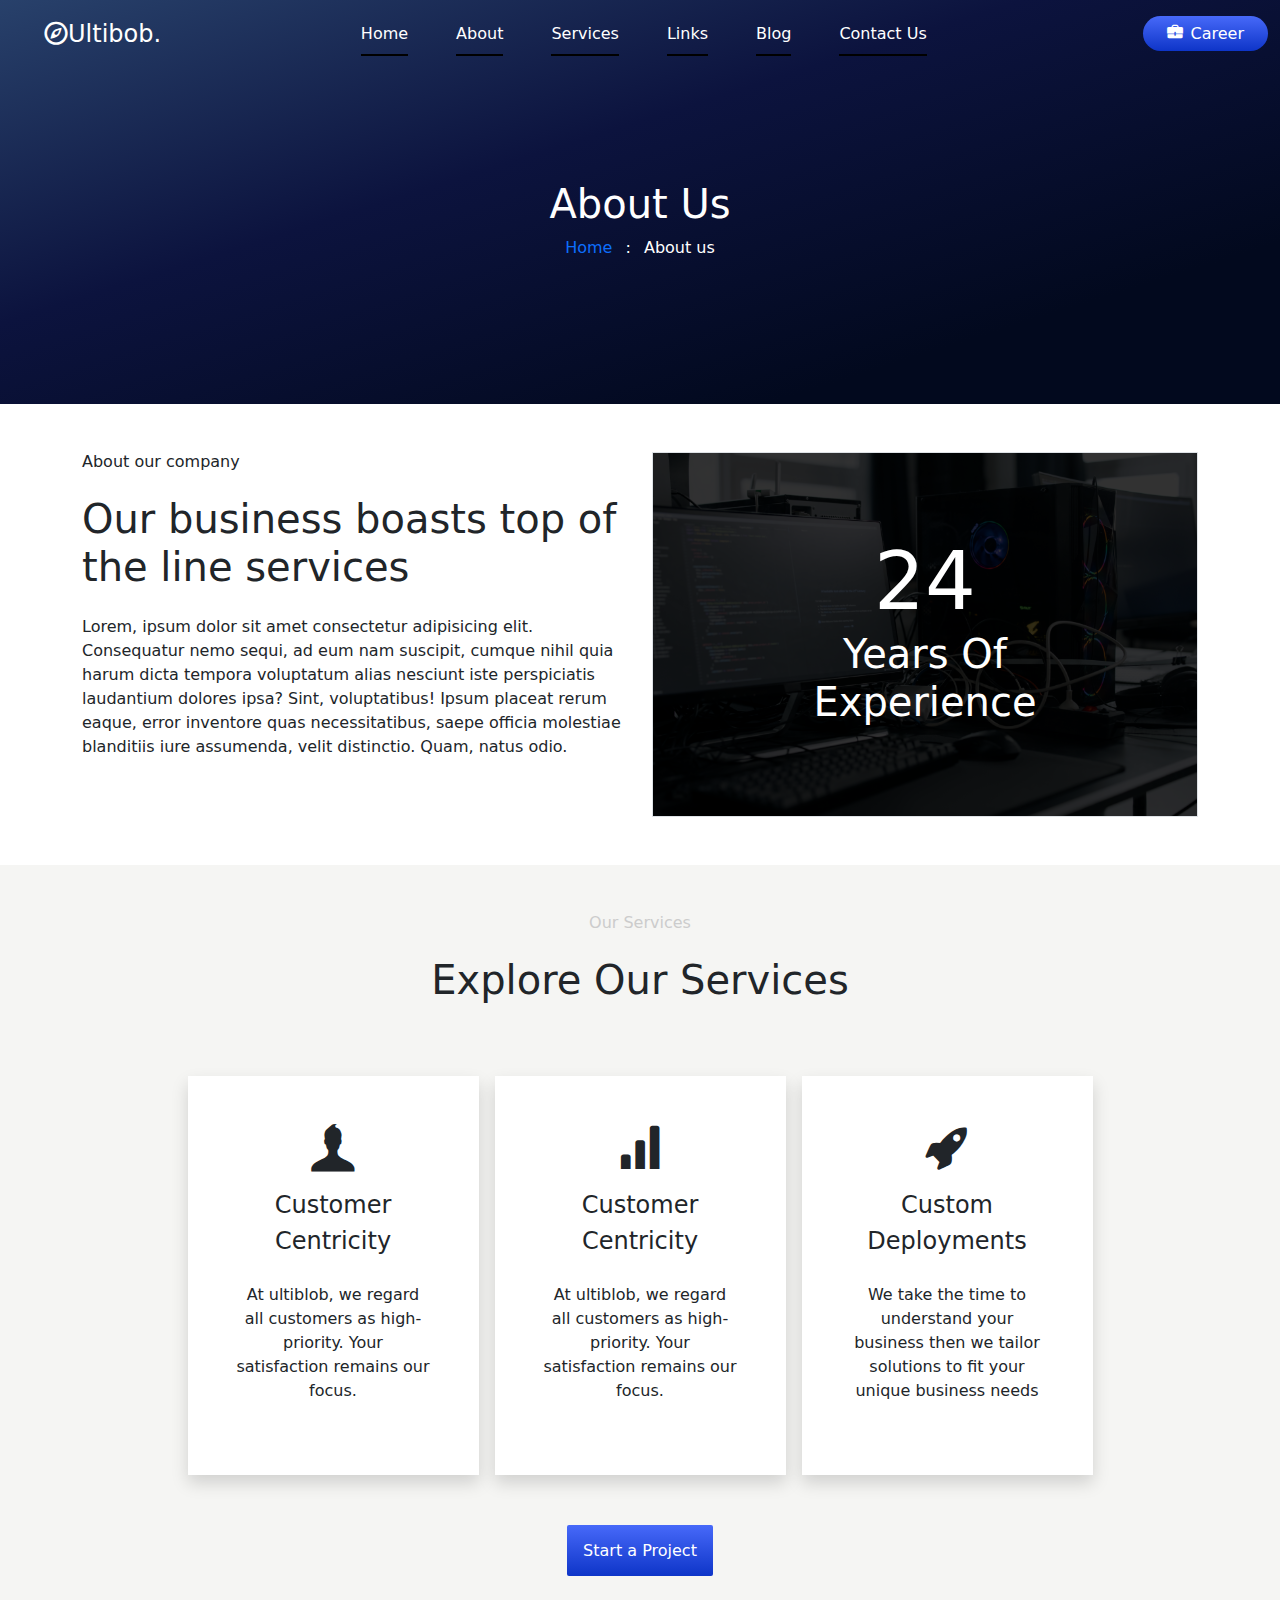
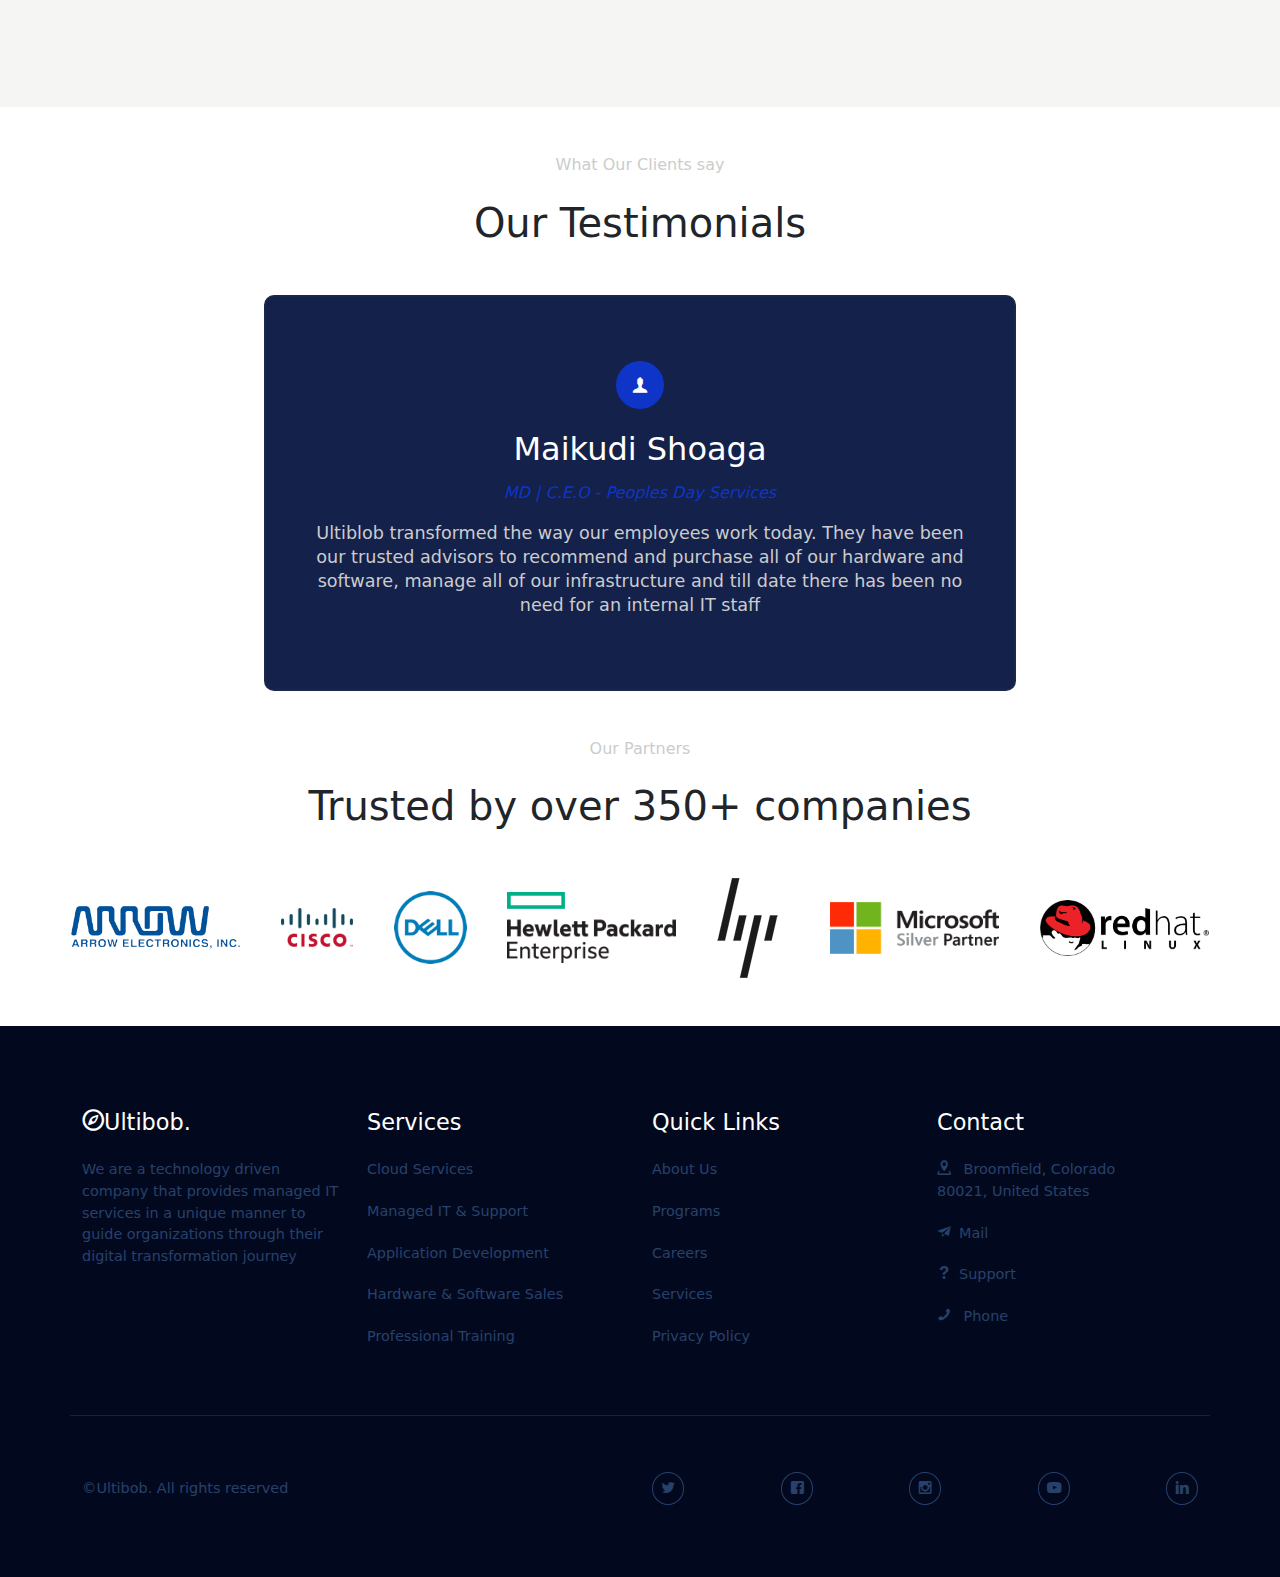
==== aboutus.html @ 758c70c1 "first commit" ====
<!DOCTYPE html>
<html lang="en">

<head>
    <meta charset="UTF-8">
    <meta http-equiv="X-UA-Compatible" content="IE=edge">
    <meta name="viewport" content="width=device-width, initial-scale=1.0">
    <title>Document</title>
    <link rel="stylesheet" href="./bootstrap-5.0.2-dist/css/bootstrap.min.css">
    <link rel="stylesheet" href="./entypo/style.css">
    <link rel="stylesheet" href="./style1.css">

</head>

<body>
    <div id="container">
        <header class="">
            <div class="container-fluid  pb-5">
                <nav class="nav py-3">
                    <ul class="d-none d-md-flex justify-content-between align-items-center w-100  ">
                        <li><a href="" class="text-white icon"><i class="entypo-icon-compass"></i>Ultibob.</a></li>
                        <ul class="d-flex   justify-content-between" id="nav-bar">
                            <li class="me-lg-5 me-md-3 "><a class="text-white" href="index.html">Home</a></li>
                            <li class="me-lg-5 me-md-3"><a class="text-white" href="aboutus.html">About</a></li>
                            <li class="me-lg-5 me-md-3"><a class="text-white" href="services.html">Services</a></li>
                            <li class="me-lg-5 me-md-3"><a class="text-white" href="">Links</a></li>
                            <li class="me-lg-5 me-md-3"><a class="text-white" href="">Blog</a></li>
                            <li class="me-lg-5 me-md-3"><a class="text-white" href="">Contact Us</a></li>
                        </ul>
                        <li><a href="" class="button text-white p-2 px-4"><i class="entypo-icon-briefcase me-2 "></i>Career</a></a></li>
                    </ul>

                </nav>

                <section class="py-5 text-center  h-100 my-5">
                    <h1 class=" text-white">About Us</h1>
                    <div>
                        <span class="text-white ">
                            <a href="" class="">Home</a>
                            <span class="mx-2">:</span>
                            <span class="text-white">About us</span>
                        </span>

                    </div>
                </section>
            </div>
        </header>

        <!-- About Company -->
        <section class="container my-5" id="about-company">
           <div class="row">
                <div class="col-12 col-md-6">
                    <h6 class="">About our company</h6>
                    <h1 class="my-2 my-md-4">Our business boasts top of the line services</h1>
                    <p>Lorem, ipsum dolor sit amet consectetur adipisicing elit. Consequatur nemo sequi, ad eum nam suscipit, cumque nihil quia harum dicta tempora voluptatum alias nesciunt iste perspiciatis laudantium dolores ipsa? Sint, voluptatibus! Ipsum placeat rerum eaque, error inventore quas necessitatibus, saepe officia molestiae blanditiis iure assumenda, velit distinctio. Quam, natus odio.</p>
                </div>
                <div class="col-12 col-md-6 " id="overlay">
                    <div class="position-relative border" >
                        <img src="./Img/pexels-cottonbro-6804581.jpg" class="img-fluid" alt="">
                        <div class="position-absolute  w-100 h-100  text-white d-flex align-items-center" style="top: 0%;background-color: rgba(0, 0, 0, 0.8);">
                            <h1  class="text-center text-capitalize mx-auto"><span class="display-1">24</span><br> years of<br> experience</h1>
                        </div>
                    </div>
                </div>
           </div>
        </section>

        <!-- Explore Services -->
        <section class="mt-5 py-5" id="explore-services">
                  <div class="container px-5 px-md-0">
                        <div class="text-center">
                            <h6 class="small-heading">Our Services</h6>
                            <h1 class="my-2 my-md-4">Explore Our Services</h1>
                        </div>

                        <div class="row gap-3 justify-content-center py-5">
                            <div class="col-12 col-lg-3 col-md-5 text-center bg-white p-5 card-explore shadow" >
                                <h1><i class="entypo-icon-user"></i></h1>
                                <p class="my-2 heading">Customer Centricity</p>
                                <p class="my-4">At ultiblob, we regard all customers as high-priority. Your satisfaction remains our focus.</p>
                            </div>

                            <div class="col-12 col-lg-3 col-md-5 text-center bg-white p-5 card-explore shadow" >
                                <h1><i class="entypo-icon-bar-graph"></i></h1>
                                <p class="my-2 heading">Customer Centricity</p>
                                <p class="my-4">At ultiblob, we regard all customers as high-priority. Your satisfaction remains our focus.</p>
                            </div>

                            <div class="col-12 col-lg-3 col-md-5 text-center bg-white p-5 card-explore shadow" >
                                <h1><i class="entypo-icon-rocket"></i></h1>
                                <p class="my-2 heading">Custom Deployments</p>
                                <p class="my-4">We take the time to understand your business then we tailor solutions to fit your unique business needs</p>
                            </div>

                            <div class="col-12 col-lg-3 col-md-12 text-center  p-5 card-explore " >
                                <a href="" class="btn button p-3 text-white">Start a Project</a>
                            </div>
                        </div>
                  </div>
                   
        </section>

        <!-- What our clients say -->
        <section id="what-client-say" class="my-5">
            <div class="container px-5 px-md-0 ">
                <!-- Testimonials -->
                <div id="testimonials">
                    <div class="text-center my-5">
                        <h6 class="small-heading">What Our Clients say</h6>
                        <h1 class="my-2 my-md-4">Our Testimonials</h1>
                    </div>
    
                    <div class="row justify-content-center">
                        <div class="container col-12 col-md-8">
                            <div class="boxes p-2 p-md-3 p-lg-5  text-center">
                                <div>
                                    <span class="icon-con p-3 text-white my-3"><i class="entypo-icon-user"></i></span>
                                    <span class="name text-white">Maikudi Shoaga</span>
                                    <span class="occupation py-2">MD | C.E.O - Peoples Day Services</span>
                                </div>
                                <p class=" py-2">Ultiblob transformed the way our employees work today. They have been our trusted advisors to recommend and purchase all of our hardware and software, manage all of our infrastructure and till date there has been no need for an internal IT staff</p>
                            </div>
                        </div>
                    </div>
                </div>

                <!-- Our Partners -->
                <div id="our-partners">
                    <div class="text-center my-5">
                        <h6 class="small-heading">Our  Partners</h6>
                        <h1 class="my-2 my-md-4">Trusted by over 350+ companies</h1>
                    </div>
    
                    <div class="row align-items-center justify-content-center gap-0 gap-md-3">
                        <div class="col-3 col-lg-2 "><img src="./Img/arrow.png" class="img-fluid" alt=""></div>
                        <div class="col-3 col-lg-1 "><img src="./Img/cisco.png" class="img-fluid" alt=""></div>
                        <div class="col-3 col-lg-1 "><img src="./Img/dell.png" class="img-fluid " alt=""></div>
                        <div class="col-3 col-lg-2 "><img src="./Img/hp-enterprise.png" class="img-fluid" alt=""></div>
                        <div class="col-3 col-lg-1 "><img src="./Img/hp.png" class="img-fluid" alt=""></div>
                        <div class="col-3 col-lg-2 "><img src="./Img/microsoft-silver-partner.png" class="img-fluid" alt=""></div>
                        <div class="col-3 col-lg-2 "><img src="./Img/redhat.png" class="img-fluid" alt=""></div>
                    </div>
                </div>
            </div>  
        </section>

        <!-- Footer -->
        <footer class="py-3">
           
                <nav class="container  ">
                  
                        <ul class="row p-0  py-5" style="border-bottom:.3px solid rgba(204, 204, 204, 0.132); ">
                            <ul class="col-12 col-md-6 col-lg-3 ">
                                <li class="my-3 li-head"><a href="" class="text-white"><i class="entypo-icon-compass"></i>Ultibob.</a></li>
                                <li>We are a technology driven company that provides managed IT services in a unique manner to guide organizations through their digital transformation journey</li>
                            </ul>
                            <ul class="col-12 col-md-6 col-lg-3">
                                    <li class="my-3 li-head">Services</li>
                                    <li><a href="">Cloud Services</a></li>
                                    <li><a href="">Managed IT & Support</a></li>
                                    <li><a href="">Application Development</a></li>
                                    <li><a href=""> Hardware & Software Sales</a></li>
                                    <li><a href="">Professional Training</a></li>
                            </ul>
    
                            <ul class="col-12 col-md-6 col-lg-3">
                                <li class="my-3 li-head">Quick Links</li>
                                <li><a href="">About Us</a></li>
                                <li><a href="">Programs</a></li>
                                <li><a href="">Careers</a></li>
                                <li><a href="">Services</a></li>
                                <li><a href="">Privacy Policy</a></li>
                            </ul>
    
                            <ul class="col-12 col-md-6 col-lg-3">
                                <li class="my-3 li-head">Contact</li>
                                <li><a href=""><i class="entypo-icon-location me-2"></i> Broomfield, Colorado <br>80021, United States</a></li>
                                <li><a href=""><i class="entypo-icon-paper-plane me-2"></i>Mail</a></li>
                                <li><a href=""><i class="entypo-icon-help me-2"></i>Support</a></li>
                                <li><a href=""><i class="entypo-icon-phone me-2"></i> Phone</a></li>
                                
                            </ul>
                            
                        </ul>

                        <ul class="row text-lg-start text-sm-center text-center p-0 align-items-md-center">
                            <ul class="col-12 col-md-4 col-lg-6 ">
                                <li><a >&copy;Ultibob. All rights reserved</a></li>
                                
                            </ul>
    
                            <ul class="col-12 col-md-4 col-lg-6 d-flex align-items-center justify-content-between">
                                    
                                    <li><a href="" class="icon p-lg-2 p-md-3 p-2"><i  class="entypo-icon-twitter"></i></a></li>
                                    <li><a href="" class="icon p-lg-2 p-md-3 p-2"><i  class="entypo-icon-facebook"></i></a></li>
                                    <li><a href="" class="icon p-lg-2 p-md-3 p-2"><i  class="entypo-icon-instagram"></i></a></li>
                                    <li><a href="" class="icon p-lg-2 p-md-3 p-2"><i  class="entypo-icon-youtube"></i></a></li>
                                    <li><a href="" class="icon p-lg-2 p-md-3 p-2"><i  class="entypo-icon-linkedin"></i></a></li>
                                    
                            </ul>
                        </ul>
                   
                </nav>
           
        </footer>

    </div>
</body>

</html>
---- entypo/style.css ----
@font-face {
  font-family: 'entypo';
  src:  url('fonts/entypo.eot?xu8bm0');
  src:  url('fonts/entypo.eot?xu8bm0#iefix') format('embedded-opentype'),
    url('fonts/entypo.woff2?xu8bm0') format('woff2'),
    url('fonts/entypo.ttf?xu8bm0') format('truetype'),
    url('fonts/entypo.woff?xu8bm0') format('woff'),
    url('fonts/entypo.svg?xu8bm0#entypo') format('svg');
  font-weight: normal;
  font-style: normal;
}

[class^="entypo-icon-"], [class*=" entypo-icon-"] {
  /* use !important to prevent issues with browser extensions that change fonts */
  font-family: 'entypo' !important;
  speak: none;
  font-style: normal;
  font-weight: normal;
  font-variant: normal;
  text-transform: none;
  line-height: 1;

  /* Better Font Rendering =========== */
  -webkit-font-smoothing: antialiased;
  -moz-osx-font-smoothing: grayscale;
}

.entypo-icon-add-to-list:before {
  content: "\e900";
}
.entypo-icon-classic-computer:before {
  content: "\e901";
}
.entypo-icon-controller-fast-backward:before {
  content: "\e902";
}
.entypo-icon-creative-commons-attribution:before {
  content: "\e903";
}
.entypo-icon-creative-commons-noderivs:before {
  content: "\e904";
}
.entypo-icon-creative-commons-noncommercial-eu:before {
  content: "\e905";
}
.entypo-icon-creative-commons-noncommercial-us:before {
  content: "\e906";
}
.entypo-icon-creative-commons-public-domain:before {
  content: "\e907";
}
.entypo-icon-creative-commons-remix:before {
  content: "\e908";
}
.entypo-icon-creative-commons-share:before {
  content: "\e909";
}
.entypo-icon-creative-commons-sharealike:before {
  content: "\e90a";
}
.entypo-icon-creative-commons:before {
  content: "\e90b";
}
.entypo-icon-document-landscape:before {
  content: "\e90c";
}
.entypo-icon-remove-user:before {
  content: "\e90d";
}
.entypo-icon-warning:before {
  content: "\e90e";
}
.entypo-icon-arrow-bold-down:before {
  content: "\e90f";
}
.entypo-icon-arrow-bold-left:before {
  content: "\e910";
}
.entypo-icon-arrow-bold-right:before {
  content: "\e911";
}
.entypo-icon-arrow-bold-up:before {
  content: "\e912";
}
.entypo-icon-arrow-down:before {
  content: "\e913";
}
.entypo-icon-arrow-left:before {
  content: "\e914";
}
.entypo-icon-arrow-long-down:before {
  content: "\e915";
}
.entypo-icon-arrow-long-left:before {
  content: "\e916";
}
.entypo-icon-arrow-long-right:before {
  content: "\e917";
}
.entypo-icon-arrow-long-up:before {
  content: "\e918";
}
.entypo-icon-arrow-right:before {
  content: "\e919";
}
.entypo-icon-arrow-up:before {
  content: "\e91a";
}
.entypo-icon-arrow-with-circle-down:before {
  content: "\e91b";
}
.entypo-icon-arrow-with-circle-left:before {
  content: "\e91c";
}
.entypo-icon-arrow-with-circle-right:before {
  content: "\e91d";
}
.entypo-icon-arrow-with-circle-up:before {
  content: "\e91e";
}
.entypo-icon-bookmark:before {
  content: "\e91f";
}
.entypo-icon-bookmarks:before {
  content: "\e920";
}
.entypo-icon-chevron-down:before {
  content: "\e921";
}
.entypo-icon-chevron-left:before {
  content: "\e922";
}
.entypo-icon-chevron-right:before {
  content: "\e923";
}
.entypo-icon-chevron-small-down:before {
  content: "\e924";
}
.entypo-icon-chevron-small-left:before {
  content: "\e925";
}
.entypo-icon-chevron-small-right:before {
  content: "\e926";
}
.entypo-icon-chevron-small-up:before {
  content: "\e927";
}
.entypo-icon-chevron-thin-down:before {
  content: "\e928";
}
.entypo-icon-chevron-thin-left:before {
  content: "\e929";
}
.entypo-icon-chevron-thin-right:before {
  content: "\e92a";
}
.entypo-icon-chevron-thin-up:before {
  content: "\e92b";
}
.entypo-icon-chevron-up:before {
  content: "\e92c";
}
.entypo-icon-chevron-with-circle-down:before {
  content: "\e92d";
}
.entypo-icon-chevron-with-circle-left:before {
  content: "\e92e";
}
.entypo-icon-chevron-with-circle-right:before {
  content: "\e92f";
}
.entypo-icon-chevron-with-circle-up:before {
  content: "\e930";
}
.entypo-icon-cloud:before {
  content: "\e931";
}
.entypo-icon-controller-fast-forward:before {
  content: "\e932";
}
.entypo-icon-controller-jump-to-start:before {
  content: "\e933";
}
.entypo-icon-controller-next:before {
  content: "\e934";
}
.entypo-icon-controller-paus:before {
  content: "\e935";
}
.entypo-icon-controller-play:before {
  content: "\e936";
}
.entypo-icon-controller-record:before {
  content: "\e937";
}
.entypo-icon-controller-stop:before {
  content: "\e938";
}
.entypo-icon-controller-volume:before {
  content: "\e939";
}
.entypo-icon-dot-single:before {
  content: "\e93a";
}
.entypo-icon-dots-three-horizontal:before {
  content: "\e93b";
}
.entypo-icon-dots-three-vertical:before {
  content: "\e93c";
}
.entypo-icon-dots-two-horizontal:before {
  content: "\e93d";
}
.entypo-icon-dots-two-vertical:before {
  content: "\e93e";
}
.entypo-icon-download:before {
  content: "\e93f";
}
.entypo-icon-emoji-flirt:before {
  content: "\e940";
}
.entypo-icon-flow-branch:before {
  content: "\e941";
}
.entypo-icon-flow-cascade:before {
  content: "\e942";
}
.entypo-icon-flow-line:before {
  content: "\e943";
}
.entypo-icon-flow-parallel:before {
  content: "\e944";
}
.entypo-icon-flow-tree:before {
  content: "\e945";
}
.entypo-icon-install:before {
  content: "\e946";
}
.entypo-icon-layers:before {
  content: "\e947";
}
.entypo-icon-open-book:before {
  content: "\e948";
}
.entypo-icon-resize-100:before {
  content: "\e949";
}
.entypo-icon-resize-full-screen:before {
  content: "\e94a";
}
.entypo-icon-save:before {
  content: "\e94b";
}
.entypo-icon-select-arrows:before {
  content: "\e94c";
}
.entypo-icon-sound-mute:before {
  content: "\e94d";
}
.entypo-icon-sound:before {
  content: "\e94e";
}
.entypo-icon-trash:before {
  content: "\e94f";
}
.entypo-icon-triangle-down:before {
  content: "\e950";
}
.entypo-icon-triangle-left:before {
  content: "\e951";
}
.entypo-icon-triangle-right:before {
  content: "\e952";
}
.entypo-icon-triangle-up:before {
  content: "\e953";
}
.entypo-icon-uninstall:before {
  content: "\e954";
}
.entypo-icon-upload-to-cloud:before {
  content: "\e955";
}
.entypo-icon-upload:before {
  content: "\e956";
}
.entypo-icon-add-user:before {
  content: "\e957";
}
.entypo-icon-address:before {
  content: "\e958";
}
.entypo-icon-adjust:before {
  content: "\e959";
}
.entypo-icon-air:before {
  content: "\e95a";
}
.entypo-icon-aircraft-landing:before {
  content: "\e95b";
}
.entypo-icon-aircraft-take-off:before {
  content: "\e95c";
}
.entypo-icon-aircraft:before {
  content: "\e95d";
}
.entypo-icon-align-bottom:before {
  content: "\e95e";
}
.entypo-icon-align-horizontal-middle:before {
  content: "\e95f";
}
.entypo-icon-align-left:before {
  content: "\e960";
}
.entypo-icon-align-right:before {
  content: "\e961";
}
.entypo-icon-align-top:before {
  content: "\e962";
}
.entypo-icon-align-vertical-middle:before {
  content: "\e963";
}
.entypo-icon-archive:before {
  content: "\e964";
}
.entypo-icon-area-graph:before {
  content: "\e965";
}
.entypo-icon-attachment:before {
  content: "\e966";
}
.entypo-icon-awareness-ribbon:before {
  content: "\e967";
}
.entypo-icon-back-in-time:before {
  content: "\e968";
}
.entypo-icon-back:before {
  content: "\e969";
}
.entypo-icon-bar-graph:before {
  content: "\e96a";
}
.entypo-icon-battery:before {
  content: "\e96b";
}
.entypo-icon-beamed-note:before {
  content: "\e96c";
}
.entypo-icon-bell:before {
  content: "\e96d";
}
.entypo-icon-blackboard:before {
  content: "\e96e";
}
.entypo-icon-block:before {
  content: "\e96f";
}
.entypo-icon-book:before {
  content: "\e970";
}
.entypo-icon-bowl:before {
  content: "\e971";
}
.entypo-icon-box:before {
  content: "\e972";
}
.entypo-icon-briefcase:before {
  content: "\e973";
}
.entypo-icon-browser:before {
  content: "\e974";
}
.entypo-icon-brush:before {
  content: "\e975";
}
.entypo-icon-bucket:before {
  content: "\e976";
}
.entypo-icon-cake:before {
  content: "\e977";
}
.entypo-icon-calculator:before {
  content: "\e978";
}
.entypo-icon-calendar:before {
  content: "\e979";
}
.entypo-icon-camera:before {
  content: "\e97a";
}
.entypo-icon-ccw:before {
  content: "\e97b";
}
.entypo-icon-chat:before {
  content: "\e97c";
}
.entypo-icon-check:before {
  content: "\e97d";
}
.entypo-icon-circle-with-cross:before {
  content: "\e97e";
}
.entypo-icon-circle-with-minus:before {
  content: "\e97f";
}
.entypo-icon-circle-with-plus:before {
  content: "\e980";
}
.entypo-icon-circle:before {
  content: "\e981";
}
.entypo-icon-circular-graph:before {
  content: "\e982";
}
.entypo-icon-clapperboard:before {
  content: "\e983";
}
.entypo-icon-clipboard:before {
  content: "\e984";
}
.entypo-icon-clock:before {
  content: "\e985";
}
.entypo-icon-code:before {
  content: "\e986";
}
.entypo-icon-cog:before {
  content: "\e987";
}
.entypo-icon-colours:before {
  content: "\e988";
}
.entypo-icon-compass:before {
  content: "\e989";
}
.entypo-icon-copy:before {
  content: "\e98a";
}
.entypo-icon-credit-card:before {
  content: "\e98b";
}
.entypo-icon-credit:before {
  content: "\e98c";
}
.entypo-icon-cross:before {
  content: "\e98d";
}
.entypo-icon-cup:before {
  content: "\e98e";
}
.entypo-icon-cw:before {
  content: "\e98f";
}
.entypo-icon-cycle:before {
  content: "\e990";
}
.entypo-icon-database:before {
  content: "\e991";
}
.entypo-icon-dial-pad:before {
  content: "\e992";
}
.entypo-icon-direction:before {
  content: "\e993";
}
.entypo-icon-document:before {
  content: "\e994";
}
.entypo-icon-documents:before {
  content: "\e995";
}
.entypo-icon-drink:before {
  content: "\e996";
}
.entypo-icon-drive:before {
  content: "\e997";
}
.entypo-icon-drop:before {
  content: "\e998";
}
.entypo-icon-edit:before {
  content: "\e999";
}
.entypo-icon-email:before {
  content: "\e99a";
}
.entypo-icon-emoji-happy:before {
  content: "\e99b";
}
.entypo-icon-emoji-neutral:before {
  content: "\e99c";
}
.entypo-icon-emoji-sad:before {
  content: "\e99d";
}
.entypo-icon-erase:before {
  content: "\e99e";
}
.entypo-icon-eraser:before {
  content: "\e99f";
}
.entypo-icon-export:before {
  content: "\e9a0";
}
.entypo-icon-eye:before {
  content: "\e9a1";
}
.entypo-icon-feather:before {
  content: "\e9a2";
}
.entypo-icon-flag:before {
  content: "\e9a3";
}
.entypo-icon-flash:before {
  content: "\e9a4";
}
.entypo-icon-flashlight:before {
  content: "\e9a5";
}
.entypo-icon-flat-brush:before {
  content: "\e9a6";
}
.entypo-icon-folder-images:before {
  content: "\e9a7";
}
.entypo-icon-folder-music:before {
  content: "\e9a8";
}
.entypo-icon-folder-video:before {
  content: "\e9a9";
}
.entypo-icon-folder:before {
  content: "\e9aa";
}
.entypo-icon-forward:before {
  content: "\e9ab";
}
.entypo-icon-funnel:before {
  content: "\e9ac";
}
.entypo-icon-game-controller:before {
  content: "\e9ad";
}
.entypo-icon-gauge:before {
  content: "\e9ae";
}
.entypo-icon-globe:before {
  content: "\e9af";
}
.entypo-icon-graduation-cap:before {
  content: "\e9b0";
}
.entypo-icon-grid:before {
  content: "\e9b1";
}
.entypo-icon-hair-cross:before {
  content: "\e9b2";
}
.entypo-icon-hand:before {
  content: "\e9b3";
}
.entypo-icon-heart-outlined:before {
  content: "\e9b4";
}
.entypo-icon-heart:before {
  content: "\e9b5";
}
.entypo-icon-help-with-circle:before {
  content: "\e9b6";
}
.entypo-icon-help:before {
  content: "\e9b7";
}
.entypo-icon-home:before {
  content: "\e9b8";
}
.entypo-icon-hour-glass:before {
  content: "\e9b9";
}
.entypo-icon-image-inverted:before {
  content: "\e9ba";
}
.entypo-icon-image:before {
  content: "\e9bb";
}
.entypo-icon-images:before {
  content: "\e9bc";
}
.entypo-icon-inbox:before {
  content: "\e9bd";
}
.entypo-icon-infinity:before {
  content: "\e9be";
}
.entypo-icon-info-with-circle:before {
  content: "\e9bf";
}
.entypo-icon-info:before {
  content: "\e9c0";
}
.entypo-icon-key:before {
  content: "\e9c1";
}
.entypo-icon-keyboard:before {
  content: "\e9c2";
}
.entypo-icon-lab-flask:before {
  content: "\e9c3";
}
.entypo-icon-landline:before {
  content: "\e9c4";
}
.entypo-icon-language:before {
  content: "\e9c5";
}
.entypo-icon-laptop:before {
  content: "\e9c6";
}
.entypo-icon-leaf:before {
  content: "\e9c7";
}
.entypo-icon-level-down:before {
  content: "\e9c8";
}
.entypo-icon-level-up:before {
  content: "\e9c9";
}
.entypo-icon-lifebuoy:before {
  content: "\e9ca";
}
.entypo-icon-light-bulb:before {
  content: "\e9cb";
}
.entypo-icon-light-down:before {
  content: "\e9cc";
}
.entypo-icon-light-up:before {
  content: "\e9cd";
}
.entypo-icon-line-graph:before {
  content: "\e9ce";
}
.entypo-icon-link:before {
  content: "\e9cf";
}
.entypo-icon-list:before {
  content: "\e9d0";
}
.entypo-icon-location-pin:before {
  content: "\e9d1";
}
.entypo-icon-location:before {
  content: "\e9d2";
}
.entypo-icon-lock-open:before {
  content: "\e9d3";
}
.entypo-icon-lock:before {
  content: "\e9d4";
}
.entypo-icon-log-out:before {
  content: "\e9d5";
}
.entypo-icon-login:before {
  content: "\e9d6";
}
.entypo-icon-loop:before {
  content: "\e9d7";
}
.entypo-icon-magnet:before {
  content: "\e9d8";
}
.entypo-icon-magnifying-glass:before {
  content: "\e9d9";
}
.entypo-icon-mail:before {
  content: "\e9da";
}
.entypo-icon-man:before {
  content: "\e9db";
}
.entypo-icon-map:before {
  content: "\e9dc";
}
.entypo-icon-mask:before {
  content: "\e9dd";
}
.entypo-icon-medal:before {
  content: "\e9de";
}
.entypo-icon-megaphone:before {
  content: "\e9df";
}
.entypo-icon-menu:before {
  content: "\e9e0";
}
.entypo-icon-message:before {
  content: "\e9e1";
}
.entypo-icon-mic:before {
  content: "\e9e2";
}
.entypo-icon-minus:before {
  content: "\e9e3";
}
.entypo-icon-mobile:before {
  content: "\e9e4";
}
.entypo-icon-modern-mic:before {
  content: "\e9e5";
}
.entypo-icon-moon:before {
  content: "\e9e6";
}
.entypo-icon-mouse:before {
  content: "\e9e7";
}
.entypo-icon-music:before {
  content: "\e9e8";
}
.entypo-icon-network:before {
  content: "\e9e9";
}
.entypo-icon-new-message:before {
  content: "\e9ea";
}
.entypo-icon-new:before {
  content: "\e9eb";
}
.entypo-icon-news:before {
  content: "\e9ec";
}
.entypo-icon-note:before {
  content: "\e9ed";
}
.entypo-icon-notification:before {
  content: "\e9ee";
}
.entypo-icon-old-mobile:before {
  content: "\e9ef";
}
.entypo-icon-old-phone:before {
  content: "\e9f0";
}
.entypo-icon-palette:before {
  content: "\e9f1";
}
.entypo-icon-paper-plane:before {
  content: "\e9f2";
}
.entypo-icon-pencil:before {
  content: "\e9f3";
}
.entypo-icon-phone:before {
  content: "\e9f4";
}
.entypo-icon-pie-chart:before {
  content: "\e9f5";
}
.entypo-icon-pin:before {
  content: "\e9f6";
}
.entypo-icon-plus:before {
  content: "\e9f7";
}
.entypo-icon-popup:before {
  content: "\e9f8";
}
.entypo-icon-power-plug:before {
  content: "\e9f9";
}
.entypo-icon-price-ribbon:before {
  content: "\e9fa";
}
.entypo-icon-price-tag:before {
  content: "\e9fb";
}
.entypo-icon-print:before {
  content: "\e9fc";
}
.entypo-icon-progress-empty:before {
  content: "\e9fd";
}
.entypo-icon-progress-full:before {
  content: "\e9fe";
}
.entypo-icon-progress-one:before {
  content: "\e9ff";
}
.entypo-icon-progress-two:before {
  content: "\ea00";
}
.entypo-icon-publish:before {
  content: "\ea01";
}
.entypo-icon-quote:before {
  content: "\ea02";
}
.entypo-icon-radio:before {
  content: "\ea03";
}
.entypo-icon-reply-all:before {
  content: "\ea04";
}
.entypo-icon-reply:before {
  content: "\ea05";
}
.entypo-icon-retweet:before {
  content: "\ea06";
}
.entypo-icon-rocket:before {
  content: "\ea07";
}
.entypo-icon-round-brush:before {
  content: "\ea08";
}
.entypo-icon-rss:before {
  content: "\ea09";
}
.entypo-icon-ruler:before {
  content: "\ea0a";
}
.entypo-icon-scissors:before {
  content: "\ea0b";
}
.entypo-icon-share-alternitive:before {
  content: "\ea0c";
}
.entypo-icon-share:before {
  content: "\ea0d";
}
.entypo-icon-shareable:before {
  content: "\ea0e";
}
.entypo-icon-shield:before {
  content: "\ea0f";
}
.entypo-icon-shop:before {
  content: "\ea10";
}
.entypo-icon-shopping-bag:before {
  content: "\ea11";
}
.entypo-icon-shopping-basket:before {
  content: "\ea12";
}
.entypo-icon-shopping-cart:before {
  content: "\ea13";
}
.entypo-icon-shuffle:before {
  content: "\ea14";
}
.entypo-icon-signal:before {
  content: "\ea15";
}
.entypo-icon-sound-mix:before {
  content: "\ea16";
}
.entypo-icon-sports-club:before {
  content: "\ea17";
}
.entypo-icon-spreadsheet:before {
  content: "\ea18";
}
.entypo-icon-squared-cross:before {
  content: "\ea19";
}
.entypo-icon-squared-minus:before {
  content: "\ea1a";
}
.entypo-icon-squared-plus:before {
  content: "\ea1b";
}
.entypo-icon-star-outlined:before {
  content: "\ea1c";
}
.entypo-icon-star:before {
  content: "\ea1d";
}
.entypo-icon-stopwatch:before {
  content: "\ea1e";
}
.entypo-icon-suitcase:before {
  content: "\ea1f";
}
.entypo-icon-swap:before {
  content: "\ea20";
}
.entypo-icon-sweden:before {
  content: "\ea21";
}
.entypo-icon-switch:before {
  content: "\ea22";
}
.entypo-icon-tablet:before {
  content: "\ea23";
}
.entypo-icon-tag:before {
  content: "\ea24";
}
.entypo-icon-text-document-inverted:before {
  content: "\ea25";
}
.entypo-icon-text-document:before {
  content: "\ea26";
}
.entypo-icon-text:before {
  content: "\ea27";
}
.entypo-icon-thermometer:before {
  content: "\ea28";
}
.entypo-icon-thumbs-down:before {
  content: "\ea29";
}
.entypo-icon-thumbs-up:before {
  content: "\ea2a";
}
.entypo-icon-thunder-cloud:before {
  content: "\ea2b";
}
.entypo-icon-ticket:before {
  content: "\ea2c";
}
.entypo-icon-time-slot:before {
  content: "\ea2d";
}
.entypo-icon-tools:before {
  content: "\ea2e";
}
.entypo-icon-traffic-cone:before {
  content: "\ea2f";
}
.entypo-icon-tree:before {
  content: "\ea30";
}
.entypo-icon-trophy:before {
  content: "\ea31";
}
.entypo-icon-tv:before {
  content: "\ea32";
}
.entypo-icon-typing:before {
  content: "\ea33";
}
.entypo-icon-unread:before {
  content: "\ea34";
}
.entypo-icon-untag:before {
  content: "\ea35";
}
.entypo-icon-user:before {
  content: "\ea36";
}
.entypo-icon-users:before {
  content: "\ea37";
}
.entypo-icon-v-card:before {
  content: "\ea38";
}
.entypo-icon-video:before {
  content: "\ea39";
}
.entypo-icon-vinyl:before {
  content: "\ea3a";
}
.entypo-icon-voicemail:before {
  content: "\ea3b";
}
.entypo-icon-wallet:before {
  content: "\ea3c";
}
.entypo-icon-water:before {
  content: "\ea3d";
}
.entypo-icon-500px-with-circle:before {
  content: "\ea3e";
}
.entypo-icon-500px:before {
  content: "\ea3f";
}
.entypo-icon-basecamp:before {
  content: "\ea40";
}
.entypo-icon-behance:before {
  content: "\ea41";
}
.entypo-icon-creative-cloud:before {
  content: "\ea42";
}
.entypo-icon-dropbox:before {
  content: "\ea43";
}
.entypo-icon-evernote:before {
  content: "\ea44";
}
.entypo-icon-flattr:before {
  content: "\ea45";
}
.entypo-icon-foursquare:before {
  content: "\ea46";
}
.entypo-icon-google-drive:before {
  content: "\ea47";
}
.entypo-icon-google-hangouts:before {
  content: "\ea48";
}
.entypo-icon-grooveshark:before {
  content: "\ea49";
}
.entypo-icon-icloud:before {
  content: "\ea4a";
}
.entypo-icon-mixi:before {
  content: "\ea4b";
}
.entypo-icon-onedrive:before {
  content: "\ea4c";
}
.entypo-icon-paypal:before {
  content: "\ea4d";
}
.entypo-icon-picasa:before {
  content: "\ea4e";
}
.entypo-icon-qq:before {
  content: "\ea4f";
}
.entypo-icon-rdio-with-circle:before {
  content: "\ea50";
}
.entypo-icon-renren:before {
  content: "\ea51";
}
.entypo-icon-scribd:before {
  content: "\ea52";
}
.entypo-icon-sina-weibo:before {
  content: "\ea53";
}
.entypo-icon-skype-with-circle:before {
  content: "\ea54";
}
.entypo-icon-skype:before {
  content: "\ea55";
}
.entypo-icon-slideshare:before {
  content: "\ea56";
}
.entypo-icon-smashing:before {
  content: "\ea57";
}
.entypo-icon-soundcloud:before {
  content: "\ea58";
}
.entypo-icon-spotify-with-circle:before {
  content: "\ea59";
}
.entypo-icon-spotify:before {
  content: "\ea5a";
}
.entypo-icon-swarm:before {
  content: "\ea5b";
}
.entypo-icon-vine-with-circle:before {
  content: "\ea5c";
}
.entypo-icon-vine:before {
  content: "\ea5d";
}
.entypo-icon-vk-alternitive:before {
  content: "\ea5e";
}
.entypo-icon-vk-with-circle:before {
  content: "\ea5f";
}
.entypo-icon-vk:before {
  content: "\ea60";
}
.entypo-icon-xing-with-circle:before {
  content: "\ea61";
}
.entypo-icon-xing:before {
  content: "\ea62";
}
.entypo-icon-yelp:before {
  content: "\ea63";
}
.entypo-icon-dribbble-with-circle:before {
  content: "\ea64";
}
.entypo-icon-dribbble:before {
  content: "\ea65";
}
.entypo-icon-facebook-with-circle:before {
  content: "\ea66";
}
.entypo-icon-facebook:before {
  content: "\ea67";
}
.entypo-icon-flickr-with-circle:before {
  content: "\ea68";
}
.entypo-icon-flickr:before {
  content: "\ea69";
}
.entypo-icon-github-with-circle:before {
  content: "\ea6a";
}
.entypo-icon-github:before {
  content: "\ea6b";
}
.entypo-icon-google-with-circle:before {
  content: "\ea6c";
}
.entypo-icon-google:before {
  content: "\ea6d";
}
.entypo-icon-instagram-with-circle:before {
  content: "\ea6e";
}
.entypo-icon-instagram:before {
  content: "\ea6f";
}
.entypo-icon-lastfm-with-circle:before {
  content: "\ea70";
}
.entypo-icon-lastfm:before {
  content: "\ea71";
}
.entypo-icon-linkedin-with-circle:before {
  content: "\ea72";
}
.entypo-icon-linkedin:before {
  content: "\ea73";
}
.entypo-icon-pinterest-with-circle:before {
  content: "\ea74";
}
.entypo-icon-pinterest:before {
  content: "\ea75";
}
.entypo-icon-rdio:before {
  content: "\ea76";
}
.entypo-icon-stumbleupon-with-circle:before {
  content: "\ea77";
}
.entypo-icon-stumbleupon:before {
  content: "\ea78";
}
.entypo-icon-tumblr-with-circle:before {
  content: "\ea79";
}
.entypo-icon-tumblr:before {
  content: "\ea7a";
}
.entypo-icon-twitter-with-circle:before {
  content: "\ea7b";
}
.entypo-icon-twitter:before {
  content: "\ea7c";
}
.entypo-icon-vimeo-with-circle:before {
  content: "\ea7d";
}
.entypo-icon-vimeo:before {
  content: "\ea7e";
}
.entypo-icon-youtube-with-circle:before {
  content: "\ea7f";
}
.entypo-icon-youtube:before {
  content: "\ea80";
}
---- style1.css ----
a{
    text-decoration: none !important;
}
li{
    list-style: none;
}
header{
    /* height: 50vh; */
    background: linear-gradient(to bottom right,#28416B,#0C133E,#02091E 80%);
}
header #nav-bar a:hover{
    color: #0E35C8;
}
header #nav-bar a{
    position: relative;
}
header  #nav-bar a::before{
    content: "";
    position: absolute;
   
    width: 100%;
    height: 100%;
    top: 0;
    left: 0;
    border-bottom: 2px solid black;
    padding-bottom: 30px;
}
.button{
    background:linear-gradient(#4769F9,#0E35C8) ;
    border-radius: 50px;
    display: inline;
    border: none;
    outline: none;
} 
.icon{
    font-size: 1.5rem;
    display: flex;
    align-items: center;
}
#about-company #overlay h1{
    transition: 1s;
}
#about-company #overlay:hover{
    cursor: default;
}
#about-company #overlay:hover h1{
    color: #0E35C8;
    transform: translateY(10px);
}
.small-heading{
    color: #ccc;
}
#explore-services{
    background-color: #f5f5f3;
}
#explore-services .card-explore{
    transition: 1s;
}
#explore-services .card-explore:not(.card-explore:last-child):hover{
    transform: translateY(-10px);
}
#explore-services .card-explore h1 i{
    font-size: 3rem;
}
#explore-services .card-explore h6{
    font-size: 1.2rem;
}
#explore-services .card-explore .heading{
    font-size: 1.5rem;
}
#explore-services .card-explore .button{
    border-radius: 2px;
    
}
#our-services{
    background: linear-gradient(to top right,#28416B,#0C133E,#02091E 80%);
}
.boxes{
    /* padding: 20px; */
    border: 2px solid #1b264b;
    border-radius: 10px;
    font-family: var(--font);
    background-color: #14214B;
    position: relative;
    transform: translateY(0px);
    transition: 1s;
    -webkit-transition: 1s;
    -o-transition: 1s;
}
#what-client-say .boxes > div:nth-child(1){
    display: grid;
    justify-items: center;

}
#what-client-say .icon-con{
    
    display: flex;
    align-items: center;
    justify-content: center;
    border-radius: 50%;
    
 
    background-color: #0E35C8;
   
}

#what-client-say .name{
    font-size: 2rem;
    
}
#what-client-say .occupation{
    font-style: italic;
    color: #0E35C8;
}
#what-client-say .boxes{
    transition: .8s ;
}
#what-client-say  p{
   
    line-height: 1.5rem;
    font-size: 1.1rem;
    color: #ccc;
}

/* Services.html */
#our-services .img-con{
    height: 250px;
} 

#our-services .img-con .img-overlay img{
    height: 100%;
    width: 100%;
    transform: rotate(10deg);
    border-radius: 10px;
    border: 3px solid white;
    object-fit: cover;

   
}
#our-services .img-con .img-overlay{
    height: 100%;
    background-color: #0E35C8;
    transform: rotate(-10deg);
    position: relative;
    border-radius: 20px;
    box-shadow: 0px 0px 10px 10px #011653;
}
#our-services .text-left{
    text-align: left;
    
    
}

#our-services .color-span{
    color: #0E35C8;
}

#our-services .paragraph{
    font-size: .9rem;
    color: #ccc;
}
#our-services .button{
    font-size: .9rem;
}
footer{
    background-color: #02091E;
  
}
footer .li-head{
    font-size: 1.4rem;
    color: white;
}
footer li:not(li.li-head),footer li:not(li.li-head) a{
    margin: 20px 0px;
    font-size: .9rem;
    color: #28416B;
}
footer li:not(li.li-head) a:hover{
    text-shadow: 0px 0px 10px  #0E35C8;
}
footer .icon{
  
    border: solid #28416B .1px;
    border-radius: 50%;
    display: flex;
    justify-content: center;
    align-items: center;
    font-size: .8rem;
    color: #28416B;
    transition: 1s;
    
}
footer .icon:hover{
    background-color: #0E35C8;
    color: white;
    border: solid #0E35C8 .1px;
    box-shadow: 0px 0px 10px 5px #011653;
    transform: rotate(-360deg);
}

::-webkit-scrollbar{
    width: 8px;
    background:#02091E ;
    
}
::-webkit-scrollbar-thumb{
    background: linear-gradient(#3958E1,#3958E1);
    border-radius: 20px;
    
}

@media screen and (min-width:579px) and (max-width:992px){
    #what-client-say .name{
        font-size: 1rem;
    }
    #what-client-say  p{
        font-size: .8rem;
    }
    #what-client-say .occupation{
        font-size: .9rem;
    }
}



@media screen and (max-width:578px) {
    #what-client-say .name{
        font-size: 1rem;
    }
    #what-client-say  p{
        font-size: .8rem;
    }
    #what-client-say .occupation{
        font-size: .9rem;
    }
}
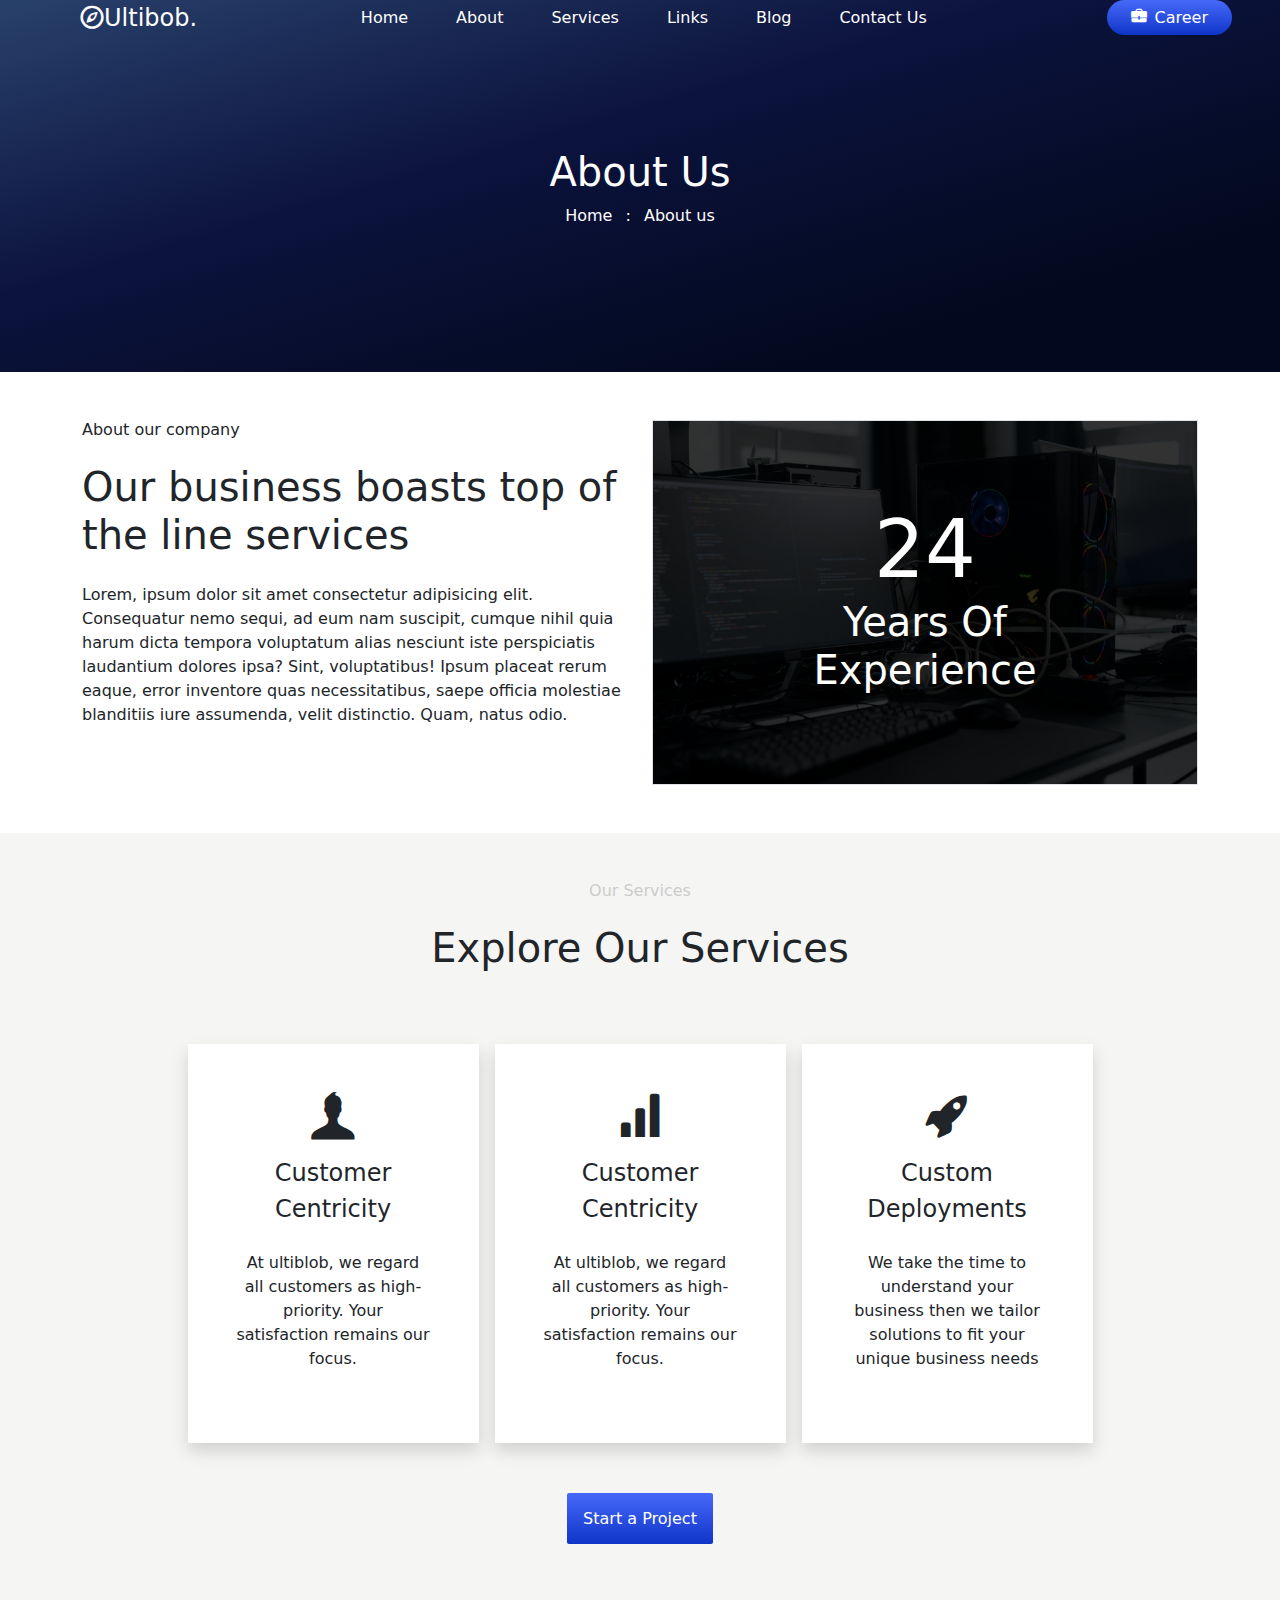
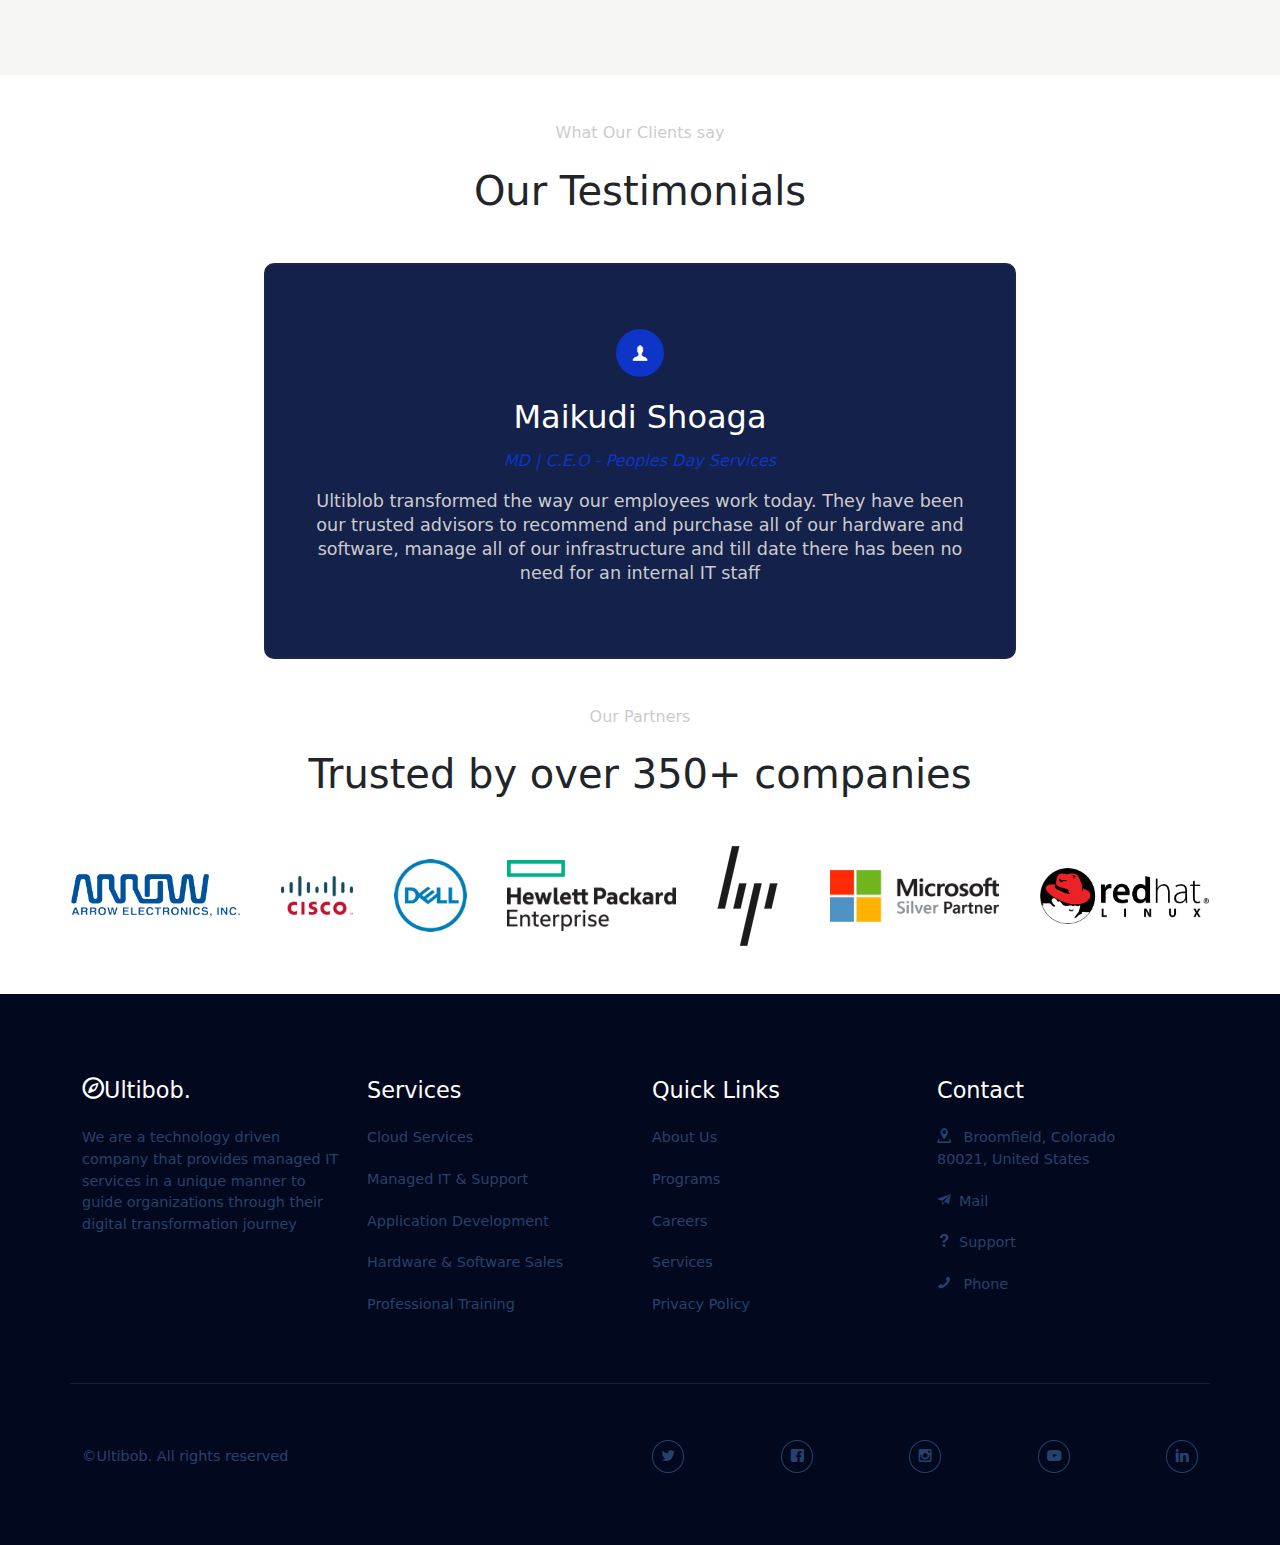
==== commit 18ae584a: "Added cloud services page" ====
--- a/aboutus.html
+++ b/aboutus.html
@@ -15,17 +15,17 @@
 <body>
     <div id="container">
         <header class="">
-            <div class="container-fluid  pb-5">
-                <nav class="nav py-3">
+            <div class="container-fluid  pb-5 px-0">
+                <nav class="nav d-md-flex align-items-center px-5  ">
                     <ul class="d-none d-md-flex justify-content-between align-items-center w-100  ">
-                        <li><a href="" class="text-white icon"><i class="entypo-icon-compass"></i>Ultibob.</a></li>
+                        <li><a href="" class=" icon"><i class="entypo-icon-compass"></i>Ultibob.</a></li>
                         <ul class="d-flex   justify-content-between" id="nav-bar">
-                            <li class="me-lg-5 me-md-3 "><a class="text-white" href="index.html">Home</a></li>
-                            <li class="me-lg-5 me-md-3"><a class="text-white" href="aboutus.html">About</a></li>
-                            <li class="me-lg-5 me-md-3"><a class="text-white" href="services.html">Services</a></li>
-                            <li class="me-lg-5 me-md-3"><a class="text-white" href="">Links</a></li>
-                            <li class="me-lg-5 me-md-3"><a class="text-white" href="">Blog</a></li>
-                            <li class="me-lg-5 me-md-3"><a class="text-white" href="">Contact Us</a></li>
+                            <li class="me-lg-5 me-md-3 "><a class="" href="index.html">Home</a></li>
+                            <li class="me-lg-5 me-md-3"><a class="" href="aboutus.html">About</a></li>
+                            <li class="me-lg-5 me-md-3"><a class="" href="services.html">Services</a></li>
+                            <li class="me-lg-5 me-md-3"><a class="" href="">Links</a></li>
+                            <li class="me-lg-5 me-md-3"><a class="" href="">Blog</a></li>
+                            <li class="me-lg-5 me-md-3"><a class="" href="">Contact Us</a></li>
                         </ul>
                         <li><a href="" class="button text-white p-2 px-4"><i class="entypo-icon-briefcase me-2 "></i>Career</a></a></li>
                     </ul>
@@ -205,6 +205,8 @@
         </footer>
 
     </div>
+
+    <script src="./main.js"></script>
 </body>
 
 </html>--- a/style1.css
+++ b/style1.css
@@ -4,34 +4,57 @@
 li{
     list-style: none;
 }
+
 header{
     /* height: 50vh; */
     background: linear-gradient(to bottom right,#28416B,#0C133E,#02091E 80%);
+    
+}
+header nav{
+    position: relative;
+    top: 0;
+    /* padding: 15px; */
+    transition: 1s all linear;
+}
+header a{
+    color: white;
 }
 header #nav-bar a:hover{
-    color: #0E35C8;
-}
+    color: #0E35C8 !important;
+}
+
 header #nav-bar a{
     position: relative;
 }
-header  #nav-bar a::before{
-    content: "";
-    position: absolute;
-   
-    width: 100%;
-    height: 100%;
-    top: 0;
-    left: 0;
-    border-bottom: 2px solid black;
-    padding-bottom: 30px;
-}
+
+
 .button{
     background:linear-gradient(#4769F9,#0E35C8) ;
     border-radius: 50px;
     display: inline;
     border: none;
     outline: none;
-} 
+}
+
+.sticky{
+    position: fixed;
+    width: 100%;
+    background-color: white;
+    box-shadow: 0px 0px 10px 10px #011653;
+    z-index: 10;
+    left: 0;
+    top: 0;
+    /* padding: 0px; */
+}
+.sticky a{
+    color: #011653;
+
+}
+.sticky .button{
+    color: white;
+    background: #011653;
+    box-shadow: 0px 0px 2px 5px #ccc;
+}
 .icon{
     font-size: 1.5rem;
     display: flex;
@@ -162,6 +185,13 @@
 #our-services .button{
     font-size: .9rem;
 }
+/* Cloud Services */
+#show-tab a{
+    transition: .6s;
+}
+ .animate{
+    animation: animater  2s;
+}
 footer{
     background-color: #02091E;
   
@@ -174,9 +204,25 @@
     margin: 20px 0px;
     font-size: .9rem;
     color: #28416B;
+    position: relative;
 }
 footer li:not(li.li-head) a:hover{
     text-shadow: 0px 0px 10px  #0E35C8;
+}
+footer ul:nth-child(1) li:not(li.li-head) a::before{
+    content: "";
+    position: absolute;
+   
+    width: 0%;
+    height: 0%;
+    top: 120%;
+    left: 0;
+    border-bottom: .2px solid #28416B ;
+    
+    transition: .5s;
+}
+footer ul:nth-child(1) li:not(li.li-head) a:hover::before{
+    width: 100%;
 }
 footer .icon{
   
@@ -209,6 +255,17 @@
     
 }
 
+/* Animation */
+@keyframes animater {
+    from{
+        opacity: 0;
+
+    }
+    to{
+        opacity: 1;
+    }
+}
+
 @media screen and (min-width:579px) and (max-width:992px){
     #what-client-say .name{
         font-size: 1rem;
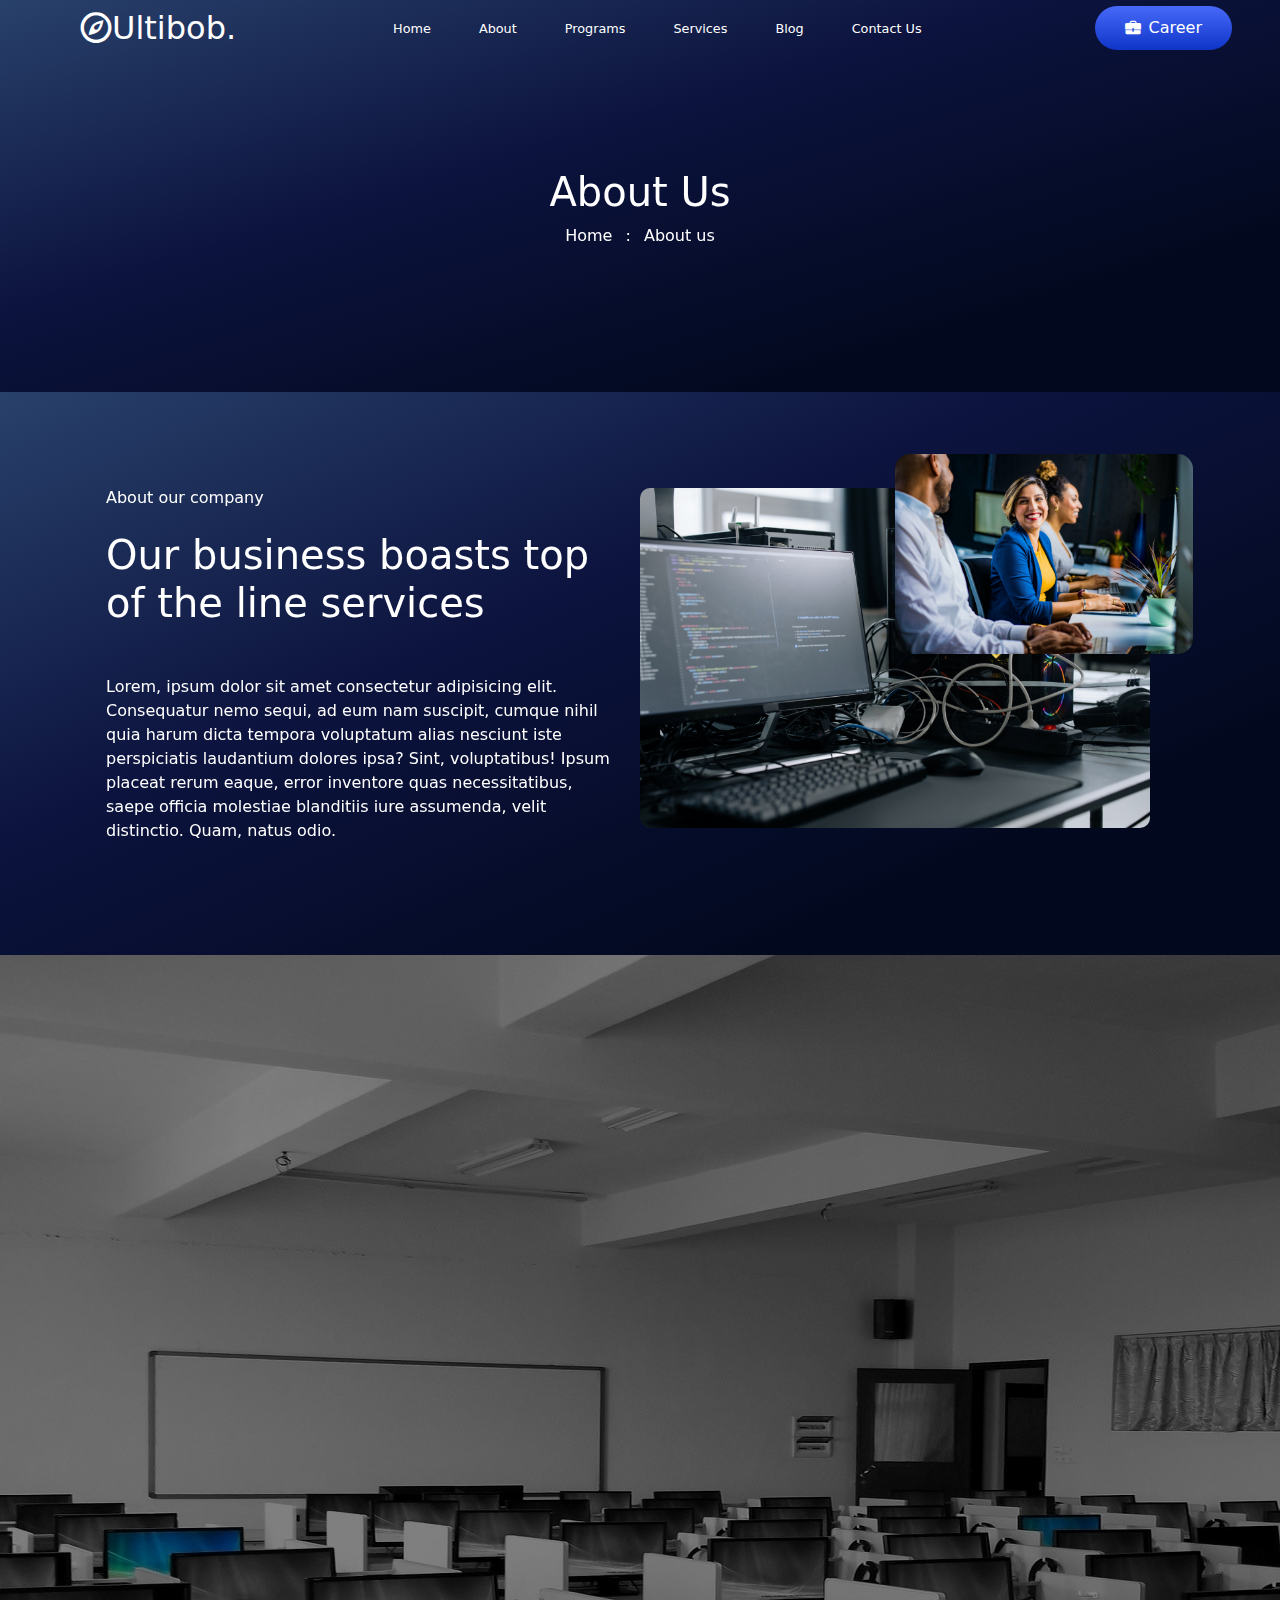
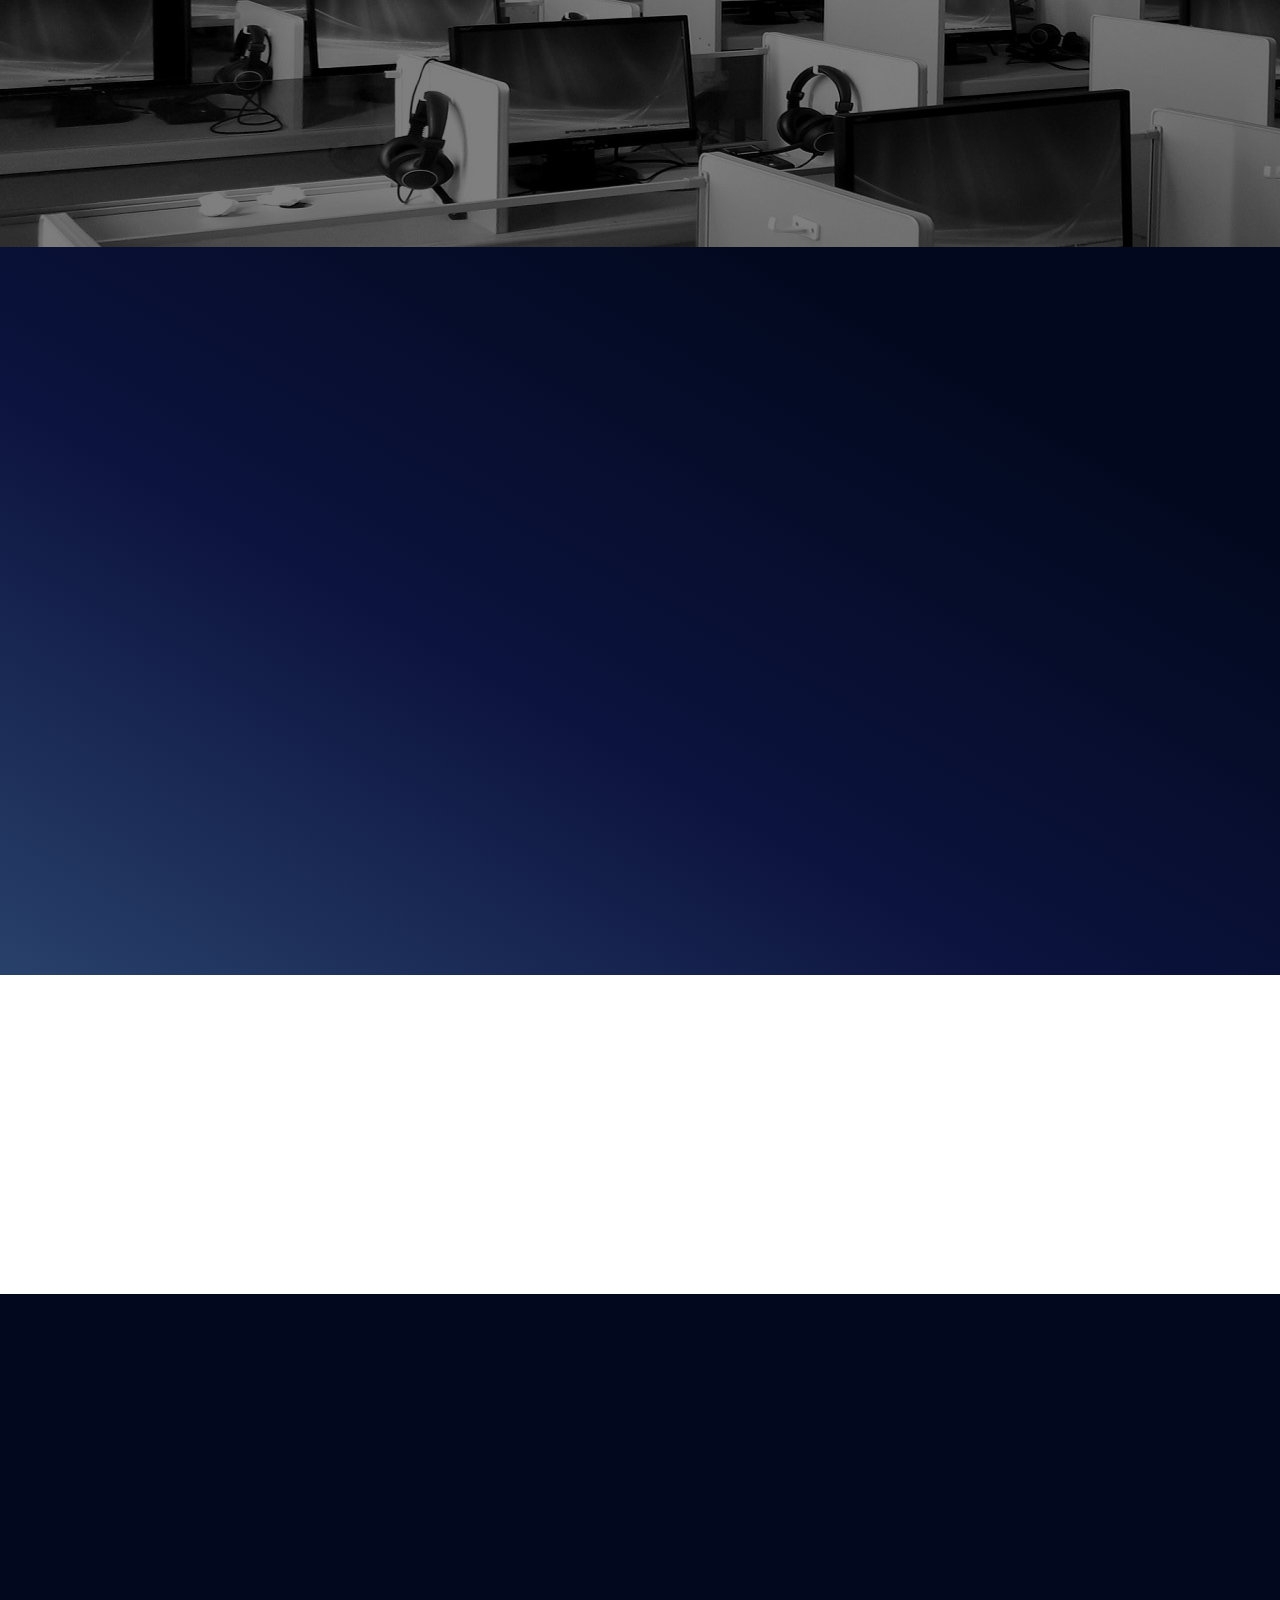
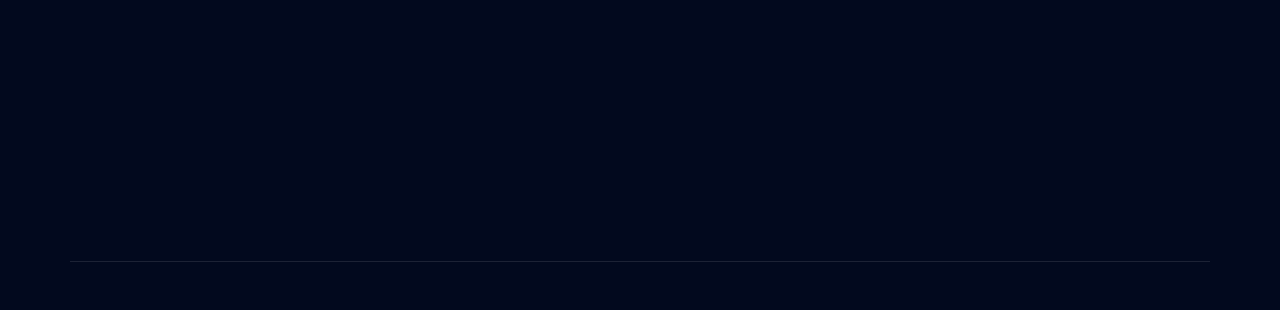
==== commit 244af742: "added animations on home page" ====
--- a/aboutus.html
+++ b/aboutus.html
@@ -9,30 +9,32 @@
     <link rel="stylesheet" href="./bootstrap-5.0.2-dist/css/bootstrap.min.css">
     <link rel="stylesheet" href="./entypo/style.css">
     <link rel="stylesheet" href="./style1.css">
-
+    <link rel="stylesheet" href="./aos/aos.css">
+    
 </head>
 
 <body>
-    <div id="container">
+    <div id="container" style="overflow-x: hidden;">
+        <!-- Header -->
         <header class="">
             <div class="container-fluid  pb-5 px-0">
-                <nav class="nav d-md-flex align-items-center px-5  ">
+                <nav class=" py-1   px-5">
                     <ul class="d-none d-md-flex justify-content-between align-items-center w-100  ">
-                        <li><a href="" class=" icon"><i class="entypo-icon-compass"></i>Ultibob.</a></li>
-                        <ul class="d-flex   justify-content-between" id="nav-bar">
+                        <li><a href="" class="icon "><i class="entypo-icon-compass"></i>Ultibob.</a></li>
+                        <ul class="d-flex    justify-content-between" id="nav-bar">
                             <li class="me-lg-5 me-md-3 "><a class="" href="index.html">Home</a></li>
                             <li class="me-lg-5 me-md-3"><a class="" href="aboutus.html">About</a></li>
+                            <li class="me-lg-5 me-md-3"><a class="" href="program.html">Programs</a></li>
                             <li class="me-lg-5 me-md-3"><a class="" href="services.html">Services</a></li>
-                            <li class="me-lg-5 me-md-3"><a class="" href="">Links</a></li>
                             <li class="me-lg-5 me-md-3"><a class="" href="">Blog</a></li>
-                            <li class="me-lg-5 me-md-3"><a class="" href="">Contact Us</a></li>
+                            <li class="me-lg-5 me-md-3"><a class="" href="./contact.html">Contact Us</a></li>
                         </ul>
-                        <li><a href="" class="button text-white p-2 px-4"><i class="entypo-icon-briefcase me-2 "></i>Career</a></a></li>
+                        <li><a href="" class="button text-white col-12"><i class="entypo-icon-briefcase me-2 "></i>Career</a></a></li>
                     </ul>
 
                 </nav>
 
-                <section class="py-5 text-center  h-100 my-5">
+                <section class="py-5 text-center  h-100 my-5" data-aos="fade-up" data-aos-duration="4000">
                     <h1 class=" text-white">About Us</h1>
                     <div>
                         <span class="text-white ">
@@ -45,168 +47,199 @@
                 </section>
             </div>
         </header>
-
+        <!-- /Header -->
         <!-- About Company -->
-        <section class="container my-5" id="about-company">
-           <div class="row">
-                <div class="col-12 col-md-6">
-                    <h6 class="">About our company</h6>
-                    <h1 class="my-2 my-md-4">Our business boasts top of the line services</h1>
-                    <p>Lorem, ipsum dolor sit amet consectetur adipisicing elit. Consequatur nemo sequi, ad eum nam suscipit, cumque nihil quia harum dicta tempora voluptatum alias nesciunt iste perspiciatis laudantium dolores ipsa? Sint, voluptatibus! Ipsum placeat rerum eaque, error inventore quas necessitatibus, saepe officia molestiae blanditiis iure assumenda, velit distinctio. Quam, natus odio.</p>
-                </div>
-                <div class="col-12 col-md-6 " id="overlay">
-                    <div class="position-relative border" >
-                        <img src="./Img/pexels-cottonbro-6804581.jpg" class="img-fluid" alt="">
-                        <div class="position-absolute  w-100 h-100  text-white d-flex align-items-center" style="top: 0%;background-color: rgba(0, 0, 0, 0.8);">
-                            <h1  class="text-center text-capitalize mx-auto"><span class="display-1">24</span><br> years of<br> experience</h1>
-                        </div>
-                    </div>
-                </div>
-           </div>
-        </section>
-
-        <!-- Explore Services -->
-        <section class="mt-5 py-5" id="explore-services">
-                  <div class="container px-5 px-md-0">
-                        <div class="text-center">
-                            <h6 class="small-heading">Our Services</h6>
-                            <h1 class="my-2 my-md-4">Explore Our Services</h1>
-                        </div>
-
-                        <div class="row gap-3 justify-content-center py-5">
-                            <div class="col-12 col-lg-3 col-md-5 text-center bg-white p-5 card-explore shadow" >
-                                <h1><i class="entypo-icon-user"></i></h1>
-                                <p class="my-2 heading">Customer Centricity</p>
-                                <p class="my-4">At ultiblob, we regard all customers as high-priority. Your satisfaction remains our focus.</p>
-                            </div>
-
-                            <div class="col-12 col-lg-3 col-md-5 text-center bg-white p-5 card-explore shadow" >
-                                <h1><i class="entypo-icon-bar-graph"></i></h1>
-                                <p class="my-2 heading">Customer Centricity</p>
-                                <p class="my-4">At ultiblob, we regard all customers as high-priority. Your satisfaction remains our focus.</p>
-                            </div>
-
-                            <div class="col-12 col-lg-3 col-md-5 text-center bg-white p-5 card-explore shadow" >
-                                <h1><i class="entypo-icon-rocket"></i></h1>
-                                <p class="my-2 heading">Custom Deployments</p>
-                                <p class="my-4">We take the time to understand your business then we tailor solutions to fit your unique business needs</p>
-                            </div>
-
-                            <div class="col-12 col-lg-3 col-md-12 text-center  p-5 card-explore " >
-                                <a href="" class="btn button p-3 text-white">Start a Project</a>
+        <section class=" my-0 py-5" id="about-company">
+            <div class="container ">
+                <div class="row container py-5">
+                    <div class="col-12 col-md-6 text-white">
+                        <h6 class=""  data-aos="fade-right" data-aos-duration="4000">About our company</h6>
+                        <h1 class="my-2 my-md-4 mb-md-5" data-aos="fade-up" data-aos-duration="4000">Our business boasts top of the line services</h1>
+                        <p data-aos="fade-right" data-aos-duration="1000">Lorem, ipsum dolor sit amet consectetur
+                            adipisicing elit. Consequatur nemo sequi, ad eum nam suscipit, cumque nihil quia harum dicta
+                            tempora voluptatum alias nesciunt iste perspiciatis laudantium dolores ipsa? Sint,
+                            voluptatibus! Ipsum placeat rerum eaque, error inventore quas necessitatibus, saepe officia
+                            molestiae blanditiis iure assumenda, velit distinctio. Quam, natus odio.</p>
+                    </div>
+                    <div class="col-12 col-md-6 ">
+                        <div class="position-relative " data-aos="fade-left" data-aos-duration="4000">
+                            <img src="./Img/pexels-cottonbro-6804581.jpg" class="img-fluid" alt=""
+                                style=" border-radius: 10px;">
+                            <div class="position-absolute col-7 overflow-hidden  text-white d-flex align-items-center"
+                                id="overlay">
+                                <img src="./Img/pexels-jopwell-2422293.jpg" class="img-fluid" alt="">
                             </div>
                         </div>
-                  </div>
-                   
+                    </div>
+                </div>
+            </div>
+        </section>
+        <!-- /About Company -->
+        <!-- Explore Services -->
+        <section class=" py-5" id="explore-services">
+            <div class="container px-5 px-md-0">
+                <div class="text-center">
+                    <h6 class="small-heading" data-aos="fade-left" data-aos-duration="4000">Our Services</h6>
+                    <h1 class="my-2 my-md-4 text-white" data-aos="fade-right" data-aos-duration="4000">Explore Our <span
+                            style=" color: #0E35C8;">Services</span></h1>
+                </div>
+
+                <div class="row my-3 gap-3 justify-content-center py-5">
+                    <div class="col-12  rounded col-lg-3 col-md-5 text-center bg-white p-5 card-explore "
+                        data-aos="fade-left" data-aos-duration="4000">
+                        <h1><i class="entypo-icon-user"></i></h1>
+                        <p class="my-2 heading">Customer Centricity</p>
+                        <p class="my-4">At ultiblob, we regard all customers as high-priority. Your satisfaction remains
+                            our focus.</p>
+                    </div>
+
+                    <div class="col-12 rounded col-lg-3 col-md-5 text-center bg-white p-5 card-explore "
+                        data-aos="fade-up" data-aos-duration="4000">
+                        <h1><i class="entypo-icon-bar-graph"></i></h1>
+                        <p class="my-2 heading">Customer Centricity</p>
+                        <p class="my-4">At ultiblob, we regard all customers as high-priority. Your satisfaction remains
+                            our focus.</p>
+                    </div>
+
+                    <div class="col-12 rounded col-lg-3 col-md-5 text-center bg-white p-5 card-explore "
+                        data-aos="fade-right" data-aos-duration="4000">
+                        <h1><i class="entypo-icon-rocket"></i></h1>
+                        <p class="my-2 heading">Custom Deployments</p>
+                        <p class="my-4">We take the time to understand your business then we tailor solutions to fit
+                            your unique business needs</p>
+                    </div>
+
+                    <div class="col-12 col-lg-5 col-md-12 text-center  p-5 card-explore ">
+                        <a href="" class="btn button col-12 d-block p-3 text-white" data-aos="fade-up"
+                            data-aos-duration="4000">Start a Project</a>
+                    </div>
+                </div>
+            </div>
+
         </section>
 
         <!-- What our clients say -->
-        <section id="what-client-say" class="my-5">
-            <div class="container px-5 px-md-0 ">
+        <section id="what-client-say" class="py-5">
+            <div class="container px-5 px-md-0 py-5">
                 <!-- Testimonials -->
                 <div id="testimonials">
-                    <div class="text-center my-5">
-                        <h6 class="small-heading">What Our Clients say</h6>
-                        <h1 class="my-2 my-md-4">Our Testimonials</h1>
-                    </div>
-    
+                    <div class="text-center mb-5">
+                        <h6 class="small-heading" data-aos="fade-right" data-aos-duration="4000">What Our Clients say
+                        </h6>
+                        <h1 class="my-2 my-md-4 text-white" data-aos="fade-left" data-aos-duration="4000">Our <span style=" color: #0E35C8;">Testimonials</span></h1>
+                    </div>
+
                     <div class="row justify-content-center">
                         <div class="container col-12 col-md-8">
-                            <div class="boxes p-2 p-md-3 p-lg-5  text-center">
+                            <div class="boxes p-2 p-md-3 p-lg-5  text-center"data-aos="fade-up" data-aos-duration="2000">
                                 <div>
                                     <span class="icon-con p-3 text-white my-3"><i class="entypo-icon-user"></i></span>
                                     <span class="name text-white">Maikudi Shoaga</span>
                                     <span class="occupation py-2">MD | C.E.O - Peoples Day Services</span>
                                 </div>
-                                <p class=" py-2">Ultiblob transformed the way our employees work today. They have been our trusted advisors to recommend and purchase all of our hardware and software, manage all of our infrastructure and till date there has been no need for an internal IT staff</p>
+                                <p class=" py-2">Ultiblob transformed the way our employees work today. They have been
+                                    our trusted advisors to recommend and purchase all of our hardware and software,
+                                    manage all of our infrastructure and till date there has been no need for an
+                                    internal IT staff</p>
                             </div>
                         </div>
                     </div>
                 </div>
-
-                <!-- Our Partners -->
+            </div>
+        </section>
+        <!-- Our Partners -->
+        <section id="our-partners" class="py-5">
+            <div class="container">
                 <div id="our-partners">
-                    <div class="text-center my-5">
-                        <h6 class="small-heading">Our  Partners</h6>
-                        <h1 class="my-2 my-md-4">Trusted by over 350+ companies</h1>
+                    <div class="text-center text-capitalize mb-5">
+                        <h6 class="small-heading"  data-aos="fade-right" data-aos-duration="4000">Our Partners</h6>
+                        <h1 class="my-2 my-md-2"  data-aos="fade-left" data-aos-duration="4000">Trusted by over <span style="color: #0E35C8;">350+ companies</span></h1>
                     </div>
     
-                    <div class="row align-items-center justify-content-center gap-0 gap-md-3">
+                    <div class="row align-items-center justify-content-center gap-0 gap-md-3"  data-aos="fade-up" data-aos-duration="4000">
                         <div class="col-3 col-lg-2 "><img src="./Img/arrow.png" class="img-fluid" alt=""></div>
                         <div class="col-3 col-lg-1 "><img src="./Img/cisco.png" class="img-fluid" alt=""></div>
                         <div class="col-3 col-lg-1 "><img src="./Img/dell.png" class="img-fluid " alt=""></div>
                         <div class="col-3 col-lg-2 "><img src="./Img/hp-enterprise.png" class="img-fluid" alt=""></div>
                         <div class="col-3 col-lg-1 "><img src="./Img/hp.png" class="img-fluid" alt=""></div>
-                        <div class="col-3 col-lg-2 "><img src="./Img/microsoft-silver-partner.png" class="img-fluid" alt=""></div>
-                        <div class="col-3 col-lg-2 "><img src="./Img/redhat.png" class="img-fluid" alt=""></div>
-                    </div>
-                </div>
-            </div>  
+                        <div class="col-3 col-lg-2 "><img src="./Img/microsoft-silver-partner.png" class="img-fluid" alt="">
+                        </div>
+                        <!-- <div class="col-3 col-lg-2 "><img src="./Img/redhat.png" class="img-fluid" alt=""></div> -->
+                    </div>
+                </div>
+            </div>
         </section>
 
         <!-- Footer -->
-        <footer class="py-3">
-           
-                <nav class="container  ">
-                  
-                        <ul class="row p-0  py-5" style="border-bottom:.3px solid rgba(204, 204, 204, 0.132); ">
-                            <ul class="col-12 col-md-6 col-lg-3 ">
-                                <li class="my-3 li-head"><a href="" class="text-white"><i class="entypo-icon-compass"></i>Ultibob.</a></li>
-                                <li>We are a technology driven company that provides managed IT services in a unique manner to guide organizations through their digital transformation journey</li>
-                            </ul>
-                            <ul class="col-12 col-md-6 col-lg-3">
-                                    <li class="my-3 li-head">Services</li>
-                                    <li><a href="">Cloud Services</a></li>
-                                    <li><a href="">Managed IT & Support</a></li>
-                                    <li><a href="">Application Development</a></li>
-                                    <li><a href=""> Hardware & Software Sales</a></li>
-                                    <li><a href="">Professional Training</a></li>
-                            </ul>
-    
-                            <ul class="col-12 col-md-6 col-lg-3">
-                                <li class="my-3 li-head">Quick Links</li>
-                                <li><a href="">About Us</a></li>
-                                <li><a href="">Programs</a></li>
-                                <li><a href="">Careers</a></li>
-                                <li><a href="">Services</a></li>
-                                <li><a href="">Privacy Policy</a></li>
-                            </ul>
-    
-                            <ul class="col-12 col-md-6 col-lg-3">
-                                <li class="my-3 li-head">Contact</li>
-                                <li><a href=""><i class="entypo-icon-location me-2"></i> Broomfield, Colorado <br>80021, United States</a></li>
-                                <li><a href=""><i class="entypo-icon-paper-plane me-2"></i>Mail</a></li>
-                                <li><a href=""><i class="entypo-icon-help me-2"></i>Support</a></li>
-                                <li><a href=""><i class="entypo-icon-phone me-2"></i> Phone</a></li>
-                                
-                            </ul>
-                            
-                        </ul>
-
-                        <ul class="row text-lg-start text-sm-center text-center p-0 align-items-md-center">
-                            <ul class="col-12 col-md-4 col-lg-6 ">
-                                <li><a >&copy;Ultibob. All rights reserved</a></li>
-                                
-                            </ul>
-    
-                            <ul class="col-12 col-md-4 col-lg-6 d-flex align-items-center justify-content-between">
-                                    
-                                    <li><a href="" class="icon p-lg-2 p-md-3 p-2"><i  class="entypo-icon-twitter"></i></a></li>
-                                    <li><a href="" class="icon p-lg-2 p-md-3 p-2"><i  class="entypo-icon-facebook"></i></a></li>
-                                    <li><a href="" class="icon p-lg-2 p-md-3 p-2"><i  class="entypo-icon-instagram"></i></a></li>
-                                    <li><a href="" class="icon p-lg-2 p-md-3 p-2"><i  class="entypo-icon-youtube"></i></a></li>
-                                    <li><a href="" class="icon p-lg-2 p-md-3 p-2"><i  class="entypo-icon-linkedin"></i></a></li>
-                                    
-                            </ul>
-                        </ul>
-                   
-                </nav>
-           
+        <footer class="py-5">
+
+            <nav class="container">
+
+                <ul class="row px-0  py-5" style="border-bottom:.3px solid rgba(204, 204, 204, 0.132); "data-aos="fade-left" data-aos-duration="1000">
+                    <ul class="col-12 col-md-6 col-lg-3 ">
+                        <li class="my-3 li-head"><a href="" class="text-white"><i
+                                    class="entypo-icon-compass"></i>Ultibob.</a></li>
+                        <li>We are a technology driven company that provides managed IT services in a unique manner to
+                            guide organizations through their digital transformation journey</li>
+                    </ul>
+                    <ul class="col-12 col-md-6 col-lg-3">
+                        <li class="my-3 li-head">Services</li>
+                        <li><a href="">Cloud Services</a></li>
+                        <li><a href="">Managed IT & Support</a></li>
+                        <li><a href="">Application Development</a></li>
+                        <li><a href=""> Hardware & Software Sales</a></li>
+                        <li><a href="">Professional Training</a></li>
+                    </ul>
+
+                    <ul class="col-12 col-md-6 col-lg-3">
+                        <li class="my-3 li-head">Quick Links</li>
+                        <li><a href="">About Us</a></li>
+                        <li><a href="">Programs</a></li>
+                        <li><a href="">Careers</a></li>
+                        <li><a href="">Services</a></li>
+                        <li><a href="">Privacy Policy</a></li>
+                    </ul>
+
+                    <ul class="col-12 col-md-6 col-lg-3">
+                        <li class="my-3 li-head">Contact</li>
+                        <li><a href=""><i class="entypo-icon-location me-2"></i> Broomfield, Colorado <br>80021, United
+                                States</a></li>
+                        <li><a href=""><i class="entypo-icon-paper-plane me-2"></i>Mail</a></li>
+                        <li><a href=""><i class="entypo-icon-help me-2"></i>Support</a></li>
+                        <li><a href=""><i class="entypo-icon-phone me-2"></i> Phone</a></li>
+
+                    </ul>
+
+                </ul>
+
+                <ul class="row text-lg-start text-sm-center text-center  align-items-md-center" >
+                    <ul class="col-12 col-md-4 col-lg-6 " data-aos="fade-left" data-aos-duration="1000">
+                        <li><a>&copy;Ultibob. All rights reserved</a></li>
+
+                    </ul>
+
+                    <ul class="col-12 col-md-4 col-lg-6 d-flex align-items-center justify-content-between " data-aos="fade-right" data-aos-duration="1000">
+
+                        <li><a href="" class="icon p-lg-2 p-md-3 p-2"><i class="entypo-icon-twitter"></i></a></li>
+                        <li><a href="" class="icon p-lg-2 p-md-3 p-2"><i class="entypo-icon-facebook"></i></a></li>
+                        <li><a href="" class="icon p-lg-2 p-md-3 p-2"><i class="entypo-icon-instagram"></i></a></li>
+                        <li><a href="" class="icon p-lg-2 p-md-3 p-2"><i class="entypo-icon-youtube"></i></a></li>
+                        <li><a href="" class="icon p-lg-2 p-md-3 p-2"><i class="entypo-icon-linkedin"></i></a></li>
+
+                    </ul>
+                </ul>
+
+            </nav>
+
         </footer>
 
     </div>
-
     <script src="./main.js"></script>
+    <script src="./aos/aos.js" ></script>
+    <script>
+        AOS.init()
+    </script>
+  
 </body>
 
 </html>--- a/style1.css
+++ b/style1.css
@@ -6,15 +6,17 @@
 }
 
 header{
-    /* height: 50vh; */
+    height: 100%;
     background: linear-gradient(to bottom right,#28416B,#0C133E,#02091E 80%);
     
 }
 header nav{
     position: relative;
-    top: 0;
-    /* padding: 15px; */
+    top:0;
     transition: 1s all linear;
+}
+header #nav-bar a:not(.button){
+    font-size: .8rem;
 }
 header a{
     color: white;
@@ -30,11 +32,12 @@
 
 .button{
     background:linear-gradient(#4769F9,#0E35C8) ;
+    padding: 10px 30px;
+    display: flex;
+    align-items: center;
     border-radius: 50px;
-    display: inline;
-    border: none;
-    outline: none;
-}
+    
+} 
 
 .sticky{
     position: fixed;
@@ -44,8 +47,9 @@
     z-index: 10;
     left: 0;
     top: 0;
-    /* padding: 0px; */
-}
+    
+}
+
 .sticky a{
     color: #011653;
 
@@ -56,11 +60,17 @@
     box-shadow: 0px 0px 2px 5px #ccc;
 }
 .icon{
-    font-size: 1.5rem;
+    font-size: 2rem;
     display: flex;
     align-items: center;
 }
-#about-company #overlay h1{
+#about-company{
+    background: linear-gradient(to bottom right,#28416B,#0C133E,#02091E 80%);
+    
+
+}
+
+/* #about-company #overlay h1{
     transition: 1s;
 }
 #about-company #overlay:hover{
@@ -69,37 +79,64 @@
 #about-company #overlay:hover h1{
     color: #0E35C8;
     transform: translateY(10px);
+} */
+#about-company #overlay{
+    top: -10%;
+    left:50%;
+    height: 200px;
+    border-radius: 15px;
+    overflow: hidden;
+    animation: moveUp 6s linear infinite;
+    
+}
+/* Overlay Animation */
+@keyframes moveUp {
+    0%{
+        top: -30px;
+    }
+    50%{
+        top: 15px;
+    }
+    100%{
+        top: -30px;
+    }
 }
 .small-heading{
     color: #ccc;
 }
 #explore-services{
-    background-color: #f5f5f3;
+    background: linear-gradient(rgba(0,0,0,0.5), rgba(0,0,0,0.5)), url(./Img/pexels-pixabay-267507.jpg);
 }
 #explore-services .card-explore{
+    
     transition: 1s;
+}
+#explore-services .card-explore:not(.card-explore:last-child){
+    box-shadow:0 .5rem 1rem rgba(0,0,0,.8)!important;
 }
 #explore-services .card-explore:not(.card-explore:last-child):hover{
     transform: translateY(-10px);
+    
 }
 #explore-services .card-explore h1 i{
     font-size: 3rem;
+    color: #0E35C8;
 }
 #explore-services .card-explore h6{
     font-size: 1.2rem;
+
 }
 #explore-services .card-explore .heading{
     font-size: 1.5rem;
+    color: #011653;
 }
 #explore-services .card-explore .button{
-    border-radius: 2px;
-    
-}
-#our-services{
-    background: linear-gradient(to top right,#28416B,#0C133E,#02091E 80%);
-}
+    border-radius: 5px;
+    
+}
+
 .boxes{
-    /* padding: 20px; */
+    
     border: 2px solid #1b264b;
     border-radius: 10px;
     font-family: var(--font);
@@ -110,6 +147,9 @@
     -webkit-transition: 1s;
     -o-transition: 1s;
 }
+#what-client-say {
+    background: linear-gradient(to top right,#28416B,#0C133E,#02091E 80%);
+}
 #what-client-say .boxes > div:nth-child(1){
     display: grid;
     justify-items: center;
@@ -146,6 +186,10 @@
 }
 
 /* Services.html */
+#our-services{
+    background: linear-gradient(to bottom right,#28416B,#0C133E,#02091E 80%);
+}
+
 #our-services .img-con{
     height: 250px;
 } 
@@ -199,6 +243,11 @@
 footer .li-head{
     font-size: 1.4rem;
     color: white;
+}
+
+footer nav {
+    border-bottom:.3px solid rgba(204, 204, 204, 0.132);
+   
 }
 footer li:not(li.li-head),footer li:not(li.li-head) a{
     margin: 20px 0px;
